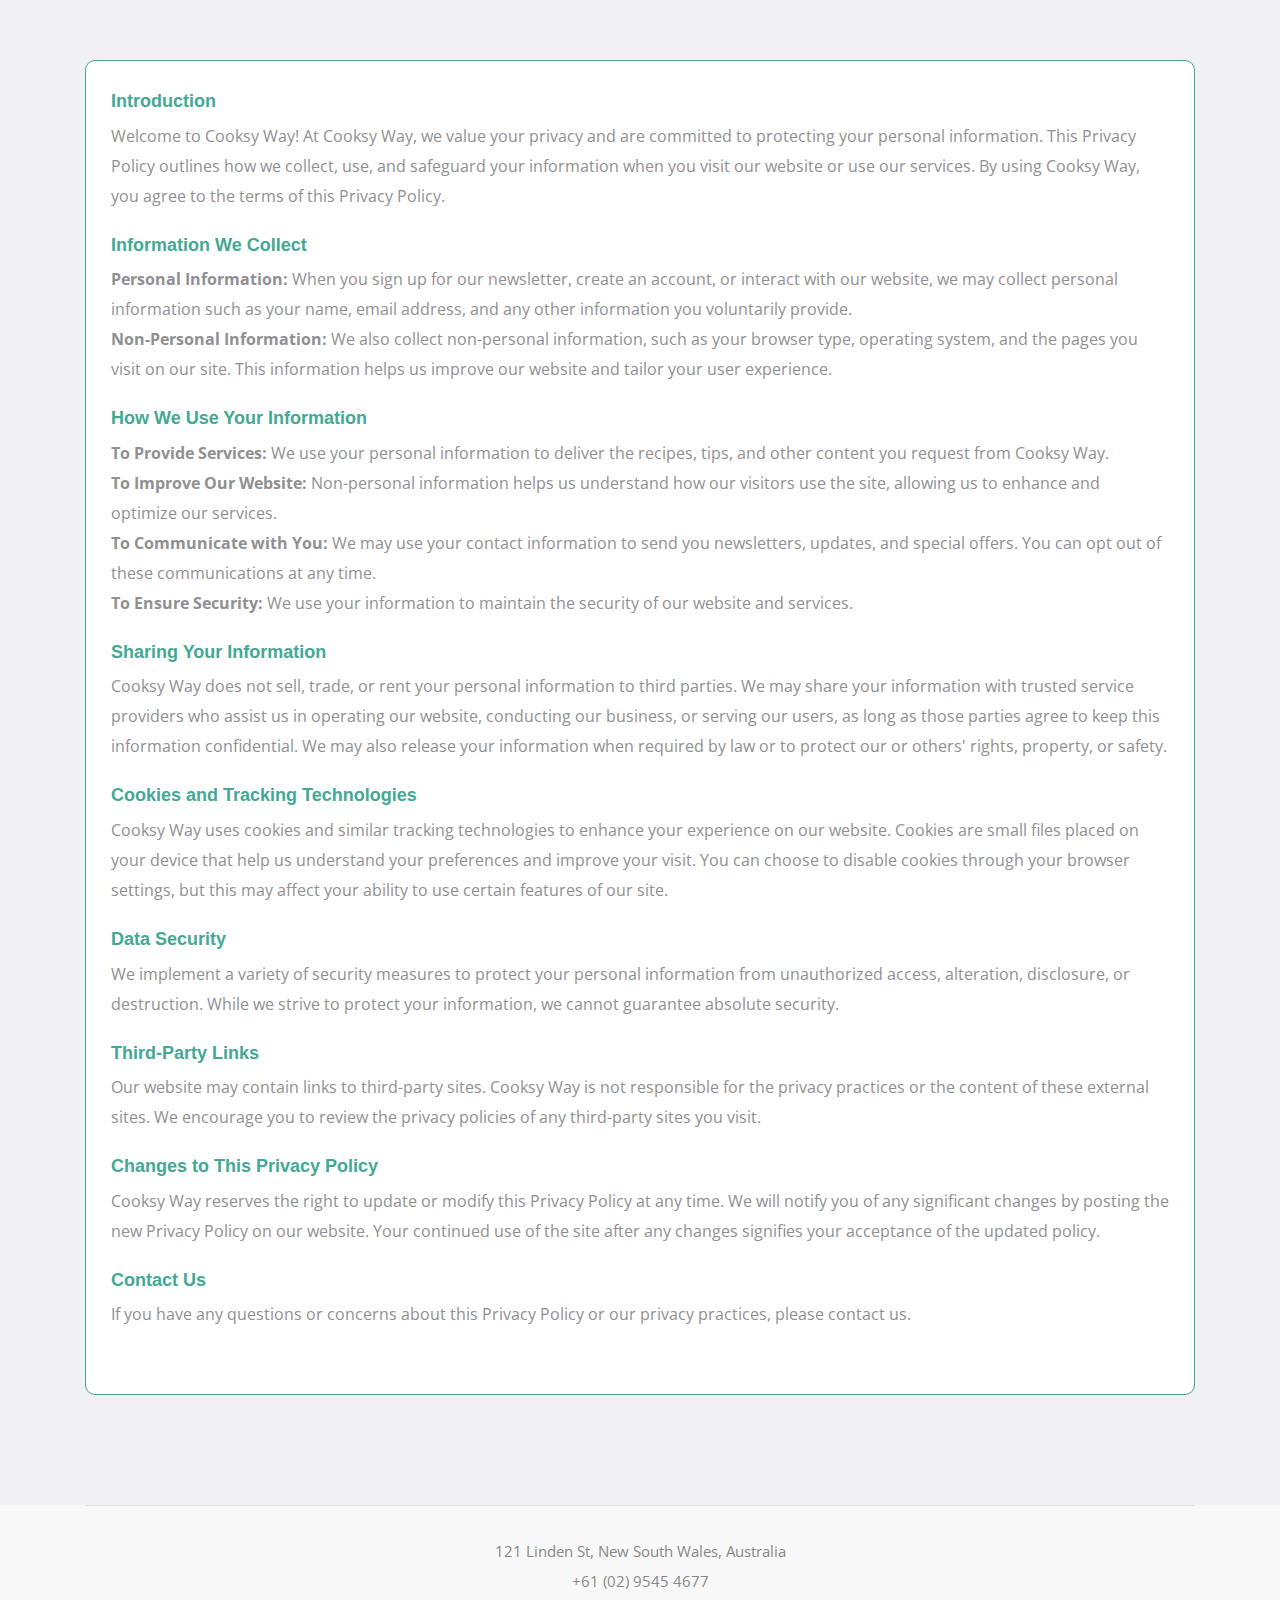
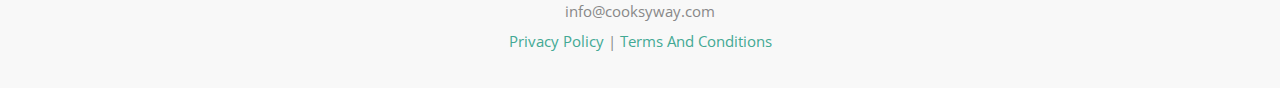
==== privacy-policy.html @ f3616802 "files added" ====
<!doctype html>
<html class="no-js" lang="zxx">

<head>
    <meta charset="utf-8">
    <meta http-equiv="x-ua-compatible" content="ie=edge">
    <title>Privacy Policy - Cooksy Way</title>
    <meta name="description" content="">
    <meta name="viewport" content="width=device-width, initial-scale=1">

    
    <link rel="shortcut icon" type="image/x-icon" href="img/favi.png">
    <!-- Place favicon.ico in the root directory -->

    <!-- CSS here -->
    <link rel="stylesheet" href="css/bootstrap.min.css">
    <link rel="stylesheet" href="css/owl.carousel.min.css">
    <link rel="stylesheet" href="css/magnific-popup.css">
    <link rel="stylesheet" href="css/font-awesome.min.css">
    <link rel="stylesheet" href="css/themify-icons.css">
    <link rel="stylesheet" href="css/nice-select.css">
    <link rel="stylesheet" href="css/flaticon.css">
    <link rel="stylesheet" href="css/gijgo.css">
    <link rel="stylesheet" href="css/animate.css">
    <link rel="stylesheet" href="css/slicknav.css">
    <link rel="stylesheet" href="css/style.css">
    <!-- <link rel="stylesheet" href="css/responsive.css"> -->

    <style type="text/css">
        body{
            background: #f1f1f4;
        }
        .info_area .single_info{
            background: #fff;
        }
    </style>

</head>

<body>
    <!-- info_area_start  -->
    <div class="info_area">
        <div class="container">

            <div class="row justify-content-center">

                <div class="col-lg-12 col-md-6">
                    <div class="single_info ">
                       <div class="service_content text-left">

                        <h4>Introduction</h4><p>Welcome to Cooksy Way! At Cooksy Way, we value your privacy and are committed to protecting your personal information. This Privacy Policy outlines how we collect, use, and safeguard your information when you visit our website or use our services. By using Cooksy Way, you agree to the terms of this Privacy Policy.</p><br><h4>Information We Collect</h4><p><strong>Personal Information:</strong> When you sign up for our newsletter, create an account, or interact with our website, we may collect personal information such as your name, email address, and any other information you voluntarily provide.</p><p><strong>Non-Personal Information:</strong> We also collect non-personal information, such as your browser type, operating system, and the pages you visit on our site. This information helps us improve our website and tailor your user experience.</p><br><h4>How We Use Your Information</h4><ul><li><p><strong>To Provide Services:</strong> We use your personal information to deliver the recipes, tips, and other content you request from Cooksy Way.</p></li><li><p><strong>To Improve Our Website:</strong> Non-personal information helps us understand how our visitors use the site, allowing us to enhance and optimize our services.</p></li><li><p><strong>To Communicate with You:</strong> We may use your contact information to send you newsletters, updates, and special offers. You can opt out of these communications at any time.</p></li><li><p><strong>To Ensure Security:</strong> We use your information to maintain the security of our website and services.</p></li></ul><br><h4>Sharing Your Information</h4><p>Cooksy Way does not sell, trade, or rent your personal information to third parties. We may share your information with trusted service providers who assist us in operating our website, conducting our business, or serving our users, as long as those parties agree to keep this information confidential. We may also release your information when required by law or to protect our or others' rights, property, or safety.</p><br><h4>Cookies and Tracking Technologies</h4><p>Cooksy Way uses cookies and similar tracking technologies to enhance your experience on our website. Cookies are small files placed on your device that help us understand your preferences and improve your visit. You can choose to disable cookies through your browser settings, but this may affect your ability to use certain features of our site.</p><br><h4>Data Security</h4><p>We implement a variety of security measures to protect your personal information from unauthorized access, alteration, disclosure, or destruction. While we strive to protect your information, we cannot guarantee absolute security.</p><br><h4>Third-Party Links</h4><p>Our website may contain links to third-party sites. Cooksy Way is not responsible for the privacy practices or the content of these external sites. We encourage you to review the privacy policies of any third-party sites you visit.</p><br><h4>Changes to This Privacy Policy</h4><p>Cooksy Way reserves the right to update or modify this Privacy Policy at any time. We will notify you of any significant changes by posting the new Privacy Policy on our website. Your continued use of the site after any changes signifies your acceptance of the updated policy.</p><br><h4>Contact Us</h4><p>If you have any questions or concerns about this Privacy Policy or our privacy practices, please contact us.</p>


                    </div>
                </div>
            </div>
        </div>
    </div>
</div>
<!-- info_area_end -->



<footer class="footer">
    <div class="copy-right_text">
        <div class="container">
            <div class="bordered_1px"></div>
            <div class="row">
                <div class="col-xl-12">
                    <p class="copy_right text-center">
                        121 Linden St, New South Wales, Australia
                        <br>+61 (02) 9545 4677
                        <br>
                        info@cooksyway.com
                        <br>
                        <a href="privacy-policy.html">Privacy Policy</a> | <a href="terms-and-conditions.html">Terms And Conditions</a>
                    </p>
                </div>
            </div>
        </div>
    </div>
</footer>
<!-- footer_end  -->


<!-- JS here -->
<script src="js/vendor/modernizr-3.5.0.min.js"></script>
<script src="js/vendor/jquery-1.12.4.min.js"></script>
<script src="js/popper.min.js"></script>
<script src="js/bootstrap.min.js"></script>
<script src="js/owl.carousel.min.js"></script>
<script src="js/isotope.pkgd.min.js"></script>
<script src="js/ajax-form.js"></script>
<script src="js/waypoints.min.js"></script>
<script src="js/jquery.counterup.min.js"></script>
<script src="js/imagesloaded.pkgd.min.js"></script>
<script src="js/scrollIt.js"></script>
<script src="js/jquery.scrollUp.min.js"></script>
<script src="js/wow.min.js"></script>
<script src="js/nice-select.min.js"></script>
<script src="js/jquery.slicknav.min.js"></script>
<script src="js/jquery.magnific-popup.min.js"></script>
<script src="js/plugins.js"></script>
<script src="js/gijgo.min.js"></script>

<!--contact js-->
<script src="js/contact.js"></script>
<script src="js/jquery.ajaxchimp.min.js"></script>
<script src="js/jquery.form.js"></script>
<script src="js/jquery.validate.min.js"></script>
<script src="js/mail-script.js"></script>

<script src="js/main.js"></script>
</body>

</html>
---- css/themify-icons.css ----
@font-face {
	font-family: 'themify';
	src:url('../fonts/themify.eot?-fvbane');
	src:url('../fonts/themify.eot?#iefix-fvbane') format('embedded-opentype'),
		url('../fonts/themify.woff?-fvbane') format('woff'),
		url('../fonts/themify.ttf?-fvbane') format('truetype'),
		url('../fonts/themify.svg?-fvbane#themify') format('svg');
	font-weight: normal;
	font-style: normal;
}

[class^="ti-"], [class*=" ti-"] {
	font-family: 'themify';
	/* speak: none; */
	font-style: normal;
	font-weight: normal;
	font-variant: normal;
	text-transform: none;
	line-height: 1;

	/* Better Font Rendering =========== */
	-webkit-font-smoothing: antialiased;
	-moz-osx-font-smoothing: grayscale;
}

.ti-wand:before {
	content: "\e600";
}
.ti-volume:before {
	content: "\e601";
}
.ti-user:before {
	content: "\e602";
}
.ti-unlock:before {
	content: "\e603";
}
.ti-unlink:before {
	content: "\e604";
}
.ti-trash:before {
	content: "\e605";
}
.ti-thought:before {
	content: "\e606";
}
.ti-target:before {
	content: "\e607";
}
.ti-tag:before {
	content: "\e608";
}
.ti-tablet:before {
	content: "\e609";
}
.ti-star:before {
	content: "\e60a";
}
.ti-spray:before {
	content: "\e60b";
}
.ti-signal:before {
	content: "\e60c";
}
.ti-shopping-cart:before {
	content: "\e60d";
}
.ti-shopping-cart-full:before {
	content: "\e60e";
}
.ti-settings:before {
	content: "\e60f";
}
.ti-search:before {
	content: "\e610";
}
.ti-zoom-in:before {
	content: "\e611";
}
.ti-zoom-out:before {
	content: "\e612";
}
.ti-cut:before {
	content: "\e613";
}
.ti-ruler:before {
	content: "\e614";
}
.ti-ruler-pencil:before {
	content: "\e615";
}
.ti-ruler-alt:before {
	content: "\e616";
}
.ti-bookmark:before {
	content: "\e617";
}
.ti-bookmark-alt:before {
	content: "\e618";
}
.ti-reload:before {
	content: "\e619";
}
.ti-plus:before {
	content: "\e61a";
}
.ti-pin:before {
	content: "\e61b";
}
.ti-pencil:before {
	content: "\e61c";
}
.ti-pencil-alt:before {
	content: "\e61d";
}
.ti-paint-roller:before {
	content: "\e61e";
}
.ti-paint-bucket:before {
	content: "\e61f";
}
.ti-na:before {
	content: "\e620";
}
.ti-mobile:before {
	content: "\e621";
}
.ti-minus:before {
	content: "\e622";
}
.ti-medall:before {
	content: "\e623";
}
.ti-medall-alt:before {
	content: "\e624";
}
.ti-marker:before {
	content: "\e625";
}
.ti-marker-alt:before {
	content: "\e626";
}
.ti-arrow-up:before {
	content: "\e627";
}
.ti-arrow-right:before {
	content: "\e628";
}
.ti-arrow-left:before {
	content: "\e629";
}
.ti-arrow-down:before {
	content: "\e62a";
}
.ti-lock:before {
	content: "\e62b";
}
.ti-location-arrow:before {
	content: "\e62c";
}
.ti-link:before {
	content: "\e62d";
}
.ti-layout:before {
	content: "\e62e";
}
.ti-layers:before {
	content: "\e62f";
}
.ti-layers-alt:before {
	content: "\e630";
}
.ti-key:before {
	content: "\e631";
}
.ti-import:before {
	content: "\e632";
}
.ti-image:before {
	content: "\e633";
}
.ti-heart:before {
	content: "\e634";
}
.ti-heart-broken:before {
	content: "\e635";
}
.ti-hand-stop:before {
	content: "\e636";
}
.ti-hand-open:before {
	content: "\e637";
}
.ti-hand-drag:before {
	content: "\e638";
}
.ti-folder:before {
	content: "\e639";
}
.ti-flag:before {
	content: "\e63a";
}
.ti-flag-alt:before {
	content: "\e63b";
}
.ti-flag-alt-2:before {
	content: "\e63c";
}
.ti-eye:before {
	content: "\e63d";
}
.ti-export:before {
	content: "\e63e";
}
.ti-exchange-vertical:before {
	content: "\e63f";
}
.ti-desktop:before {
	content: "\e640";
}
.ti-cup:before {
	content: "\e641";
}
.ti-crown:before {
	content: "\e642";
}
.ti-comments:before {
	content: "\e643";
}
.ti-comment:before {
	content: "\e644";
}
.ti-comment-alt:before {
	content: "\e645";
}
.ti-close:before {
	content: "\e646";
}
.ti-clip:before {
	content: "\e647";
}
.ti-angle-up:before {
	content: "\e648";
}
.ti-angle-right:before {
	content: "\e649";
}
.ti-angle-left:before {
	content: "\e64a";
}
.ti-angle-down:before {
	content: "\e64b";
}
.ti-check:before {
	content: "\e64c";
}
.ti-check-box:before {
	content: "\e64d";
}
.ti-camera:before {
	content: "\e64e";
}
.ti-announcement:before {
	content: "\e64f";
}
.ti-brush:before {
	content: "\e650";
}
.ti-briefcase:before {
	content: "\e651";
}
.ti-bolt:before {
	content: "\e652";
}
.ti-bolt-alt:before {
	content: "\e653";
}
.ti-blackboard:before {
	content: "\e654";
}
.ti-bag:before {
	content: "\e655";
}
.ti-move:before {
	content: "\e656";
}
.ti-arrows-vertical:before {
	content: "\e657";
}
.ti-arrows-horizontal:before {
	content: "\e658";
}
.ti-fullscreen:before {
	content: "\e659";
}
.ti-arrow-top-right:before {
	content: "\e65a";
}
.ti-arrow-top-left:before {
	content: "\e65b";
}
.ti-arrow-circle-up:before {
	content: "\e65c";
}
.ti-arrow-circle-right:before {
	content: "\e65d";
}
.ti-arrow-circle-left:before {
	content: "\e65e";
}
.ti-arrow-circle-down:before {
	content: "\e65f";
}
.ti-angle-double-up:before {
	content: "\e660";
}
.ti-angle-double-right:before {
	content: "\e661";
}
.ti-angle-double-left:before {
	content: "\e662";
}
.ti-angle-double-down:before {
	content: "\e663";
}
.ti-zip:before {
	content: "\e664";
}
.ti-world:before {
	content: "\e665";
}
.ti-wheelchair:before {
	content: "\e666";
}
.ti-view-list:before {
	content: "\e667";
}
.ti-view-list-alt:before {
	content: "\e668";
}
.ti-view-grid:before {
	content: "\e669";
}
.ti-uppercase:before {
	content: "\e66a";
}
.ti-upload:before {
	content: "\e66b";
}
.ti-underline:before {
	content: "\e66c";
}
.ti-truck:before {
	content: "\e66d";
}
.ti-timer:before {
	content: "\e66e";
}
.ti-ticket:before {
	content: "\e66f";
}
.ti-thumb-up:before {
	content: "\e670";
}
.ti-thumb-down:before {
	content: "\e671";
}
.ti-text:before {
	content: "\e672";
}
.ti-stats-up:before {
	content: "\e673";
}
.ti-stats-down:before {
	content: "\e674";
}
.ti-split-v:before {
	content: "\e675";
}
.ti-split-h:before {
	content: "\e676";
}
.ti-smallcap:before {
	content: "\e677";
}
.ti-shine:before {
	content: "\e678";
}
.ti-shift-right:before {
	content: "\e679";
}
.ti-shift-left:before {
	content: "\e67a";
}
.ti-shield:before {
	content: "\e67b";
}
.ti-notepad:before {
	content: "\e67c";
}
.ti-server:before {
	content: "\e67d";
}
.ti-quote-right:before {
	content: "\e67e";
}
.ti-quote-left:before {
	content: "\e67f";
}
.ti-pulse:before {
	content: "\e680";
}
.ti-printer:before {
	content: "\e681";
}
.ti-power-off:before {
	content: "\e682";
}
.ti-plug:before {
	content: "\e683";
}
.ti-pie-chart:before {
	content: "\e684";
}
.ti-paragraph:before {
	content: "\e685";
}
.ti-panel:before {
	content: "\e686";
}
.ti-package:before {
	content: "\e687";
}
.ti-music:before {
	content: "\e688";
}
.ti-music-alt:before {
	content: "\e689";
}
.ti-mouse:before {
	content: "\e68a";
}
.ti-mouse-alt:before {
	content: "\e68b";
}
.ti-money:before {
	content: "\e68c";
}
.ti-microphone:before {
	content: "\e68d";
}
.ti-menu:before {
	content: "\e68e";
}
.ti-menu-alt:before {
	content: "\e68f";
}
.ti-map:before {
	content: "\e690";
}
.ti-map-alt:before {
	content: "\e691";
}
.ti-loop:before {
	content: "\e692";
}
.ti-location-pin:before {
	content: "\e693";
}
.ti-list:before {
	content: "\e694";
}
.ti-light-bulb:before {
	content: "\e695";
}
.ti-Italic:before {
	content: "\e696";
}
.ti-info:before {
	content: "\e697";
}
.ti-infinite:before {
	content: "\e698";
}
.ti-id-badge:before {
	content: "\e699";
}
.ti-hummer:before {
	content: "\e69a";
}
.ti-home:before {
	content: "\e69b";
}
.ti-help:before {
	content: "\e69c";
}
.ti-headphone:before {
	content: "\e69d";
}
.ti-harddrives:before {
	content: "\e69e";
}
.ti-harddrive:before {
	content: "\e69f";
}
.ti-gift:before {
	content: "\e6a0";
}
.ti-game:before {
	content: "\e6a1";
}
.ti-filter:before {
	content: "\e6a2";
}
.ti-files:before {
	content: "\e6a3";
}
.ti-file:before {
	content: "\e6a4";
}
.ti-eraser:before {
	content: "\e6a5";
}
.ti-envelope:before {
	content: "\e6a6";
}
.ti-download:before {
	content: "\e6a7";
}
.ti-direction:before {
	content: "\e6a8";
}
.ti-direction-alt:before {
	content: "\e6a9";
}
.ti-dashboard:before {
	content: "\e6aa";
}
.ti-control-stop:before {
	content: "\e6ab";
}
.ti-control-shuffle:before {
	content: "\e6ac";
}
.ti-control-play:before {
	content: "\e6ad";
}
.ti-control-pause:before {
	content: "\e6ae";
}
.ti-control-forward:before {
	content: "\e6af";
}
.ti-control-backward:before {
	content: "\e6b0";
}
.ti-cloud:before {
	content: "\e6b1";
}
.ti-cloud-up:before {
	content: "\e6b2";
}
.ti-cloud-down:before {
	content: "\e6b3";
}
.ti-clipboard:before {
	content: "\e6b4";
}
.ti-car:before {
	content: "\e6b5";
}
.ti-calendar:before {
	content: "\e6b6";
}
.ti-book:before {
	content: "\e6b7";
}
.ti-bell:before {
	content: "\e6b8";
}
.ti-basketball:before {
	content: "\e6b9";
}
.ti-bar-chart:before {
	content: "\e6ba";
}
.ti-bar-chart-alt:before {
	content: "\e6bb";
}
.ti-back-right:before {
	content: "\e6bc";
}
.ti-back-left:before {
	content: "\e6bd";
}
.ti-arrows-corner:before {
	content: "\e6be";
}
.ti-archive:before {
	content: "\e6bf";
}
.ti-anchor:before {
	content: "\e6c0";
}
.ti-align-right:before {
	content: "\e6c1";
}
.ti-align-left:before {
	content: "\e6c2";
}
.ti-align-justify:before {
	content: "\e6c3";
}
.ti-align-center:before {
	content: "\e6c4";
}
.ti-alert:before {
	content: "\e6c5";
}
.ti-alarm-clock:before {
	content: "\e6c6";
}
.ti-agenda:before {
	content: "\e6c7";
}
.ti-write:before {
	content: "\e6c8";
}
.ti-window:before {
	content: "\e6c9";
}
.ti-widgetized:before {
	content: "\e6ca";
}
.ti-widget:before {
	content: "\e6cb";
}
.ti-widget-alt:before {
	content: "\e6cc";
}
.ti-wallet:before {
	content: "\e6cd";
}
.ti-video-clapper:before {
	content: "\e6ce";
}
.ti-video-camera:before {
	content: "\e6cf";
}
.ti-vector:before {
	content: "\e6d0";
}
.ti-themify-logo:before {
	content: "\e6d1";
}
.ti-themify-favicon:before {
	content: "\e6d2";
}
.ti-themify-favicon-alt:before {
	content: "\e6d3";
}
.ti-support:before {
	content: "\e6d4";
}
.ti-stamp:before {
	content: "\e6d5";
}
.ti-split-v-alt:before {
	content: "\e6d6";
}
.ti-slice:before {
	content: "\e6d7";
}
.ti-shortcode:before {
	content: "\e6d8";
}
.ti-shift-right-alt:before {
	content: "\e6d9";
}
.ti-shift-left-alt:before {
	content: "\e6da";
}
.ti-ruler-alt-2:before {
	content: "\e6db";
}
.ti-receipt:before {
	content: "\e6dc";
}
.ti-pin2:before {
	content: "\e6dd";
}
.ti-pin-alt:before {
	content: "\e6de";
}
.ti-pencil-alt2:before {
	content: "\e6df";
}
.ti-palette:before {
	content: "\e6e0";
}
.ti-more:before {
	content: "\e6e1";
}
.ti-more-alt:before {
	content: "\e6e2";
}
.ti-microphone-alt:before {
	content: "\e6e3";
}
.ti-magnet:before {
	content: "\e6e4";
}
.ti-line-double:before {
	content: "\e6e5";
}
.ti-line-dotted:before {
	content: "\e6e6";
}
.ti-line-dashed:before {
	content: "\e6e7";
}
.ti-layout-width-full:before {
	content: "\e6e8";
}
.ti-layout-width-default:before {
	content: "\e6e9";
}
.ti-layout-width-default-alt:before {
	content: "\e6ea";
}
.ti-layout-tab:before {
	content: "\e6eb";
}
.ti-layout-tab-window:before {
	content: "\e6ec";
}
.ti-layout-tab-v:before {
	content: "\e6ed";
}
.ti-layout-tab-min:before {
	content: "\e6ee";
}
.ti-layout-slider:before {
	content: "\e6ef";
}
.ti-layout-slider-alt:before {
	content: "\e6f0";
}
.ti-layout-sidebar-right:before {
	content: "\e6f1";
}
.ti-layout-sidebar-none:before {
	content: "\e6f2";
}
.ti-layout-sidebar-left:before {
	content: "\e6f3";
}
.ti-layout-placeholder:before {
	content: "\e6f4";
}
.ti-layout-menu:before {
	content: "\e6f5";
}
.ti-layout-menu-v:before {
	content: "\e6f6";
}
.ti-layout-menu-separated:before {
	content: "\e6f7";
}
.ti-layout-menu-full:before {
	content: "\e6f8";
}
.ti-layout-media-right-alt:before {
	content: "\e6f9";
}
.ti-layout-media-right:before {
	content: "\e6fa";
}
.ti-layout-media-overlay:before {
	content: "\e6fb";
}
.ti-layout-media-overlay-alt:before {
	content: "\e6fc";
}
.ti-layout-media-overlay-alt-2:before {
	content: "\e6fd";
}
.ti-layout-media-left-alt:before {
	content: "\e6fe";
}
.ti-layout-media-left:before {
	content: "\e6ff";
}
.ti-layout-media-center-alt:before {
	content: "\e700";
}
.ti-layout-media-center:before {
	content: "\e701";
}
.ti-layout-list-thumb:before {
	content: "\e702";
}
.ti-layout-list-thumb-alt:before {
	content: "\e703";
}
.ti-layout-list-post:before {
	content: "\e704";
}
.ti-layout-list-large-image:before {
	content: "\e705";
}
.ti-layout-line-solid:before {
	content: "\e706";
}
.ti-layout-grid4:before {
	content: "\e707";
}
.ti-layout-grid3:before {
	content: "\e708";
}
.ti-layout-grid2:before {
	content: "\e709";
}
.ti-layout-grid2-thumb:before {
	content: "\e70a";
}
.ti-layout-cta-right:before {
	content: "\e70b";
}
.ti-layout-cta-left:before {
	content: "\e70c";
}
.ti-layout-cta-center:before {
	content: "\e70d";
}
.ti-layout-cta-btn-right:before {
	content: "\e70e";
}
.ti-layout-cta-btn-left:before {
	content: "\e70f";
}
.ti-layout-column4:before {
	content: "\e710";
}
.ti-layout-column3:before {
	content: "\e711";
}
.ti-layout-column2:before {
	content: "\e712";
}
.ti-layout-accordion-separated:before {
	content: "\e713";
}
.ti-layout-accordion-merged:before {
	content: "\e714";
}
.ti-layout-accordion-list:before {
	content: "\e715";
}
.ti-ink-pen:before {
	content: "\e716";
}
.ti-info-alt:before {
	content: "\e717";
}
.ti-help-alt:before {
	content: "\e718";
}
.ti-headphone-alt:before {
	content: "\e719";
}
.ti-hand-point-up:before {
	content: "\e71a";
}
.ti-hand-point-right:before {
	content: "\e71b";
}
.ti-hand-point-left:before {
	content: "\e71c";
}
.ti-hand-point-down:before {
	content: "\e71d";
}
.ti-gallery:before {
	content: "\e71e";
}
.ti-face-smile:before {
	content: "\e71f";
}
.ti-face-sad:before {
	content: "\e720";
}
.ti-credit-card:before {
	content: "\e721";
}
.ti-control-skip-forward:before {
	content: "\e722";
}
.ti-control-skip-backward:before {
	content: "\e723";
}
.ti-control-record:before {
	content: "\e724";
}
.ti-control-eject:before {
	content: "\e725";
}
.ti-comments-smiley:before {
	content: "\e726";
}
.ti-brush-alt:before {
	content: "\e727";
}
.ti-youtube:before {
	content: "\e728";
}
.ti-vimeo:before {
	content: "\e729";
}
.ti-twitter:before {
	content: "\e72a";
}
.ti-time:before {
	content: "\e72b";
}
.ti-tumblr:before {
	content: "\e72c";
}
.ti-skype:before {
	content: "\e72d";
}
.ti-share:before {
	content: "\e72e";
}
.ti-share-alt:before {
	content: "\e72f";
}
.ti-rocket:before {
	content: "\e730";
}
.ti-pinterest:before {
	content: "\e731";
}
.ti-new-window:before {
	content: "\e732";
}
.ti-microsoft:before {
	content: "\e733";
}
.ti-list-ol:before {
	content: "\e734";
}
.ti-linkedin:before {
	content: "\e735";
}
.ti-layout-sidebar-2:before {
	content: "\e736";
}
.ti-layout-grid4-alt:before {
	content: "\e737";
}
.ti-layout-grid3-alt:before {
	content: "\e738";
}
.ti-layout-grid2-alt:before {
	content: "\e739";
}
.ti-layout-column4-alt:before {
	content: "\e73a";
}
.ti-layout-column3-alt:before {
	content: "\e73b";
}
.ti-layout-column2-alt:before {
	content: "\e73c";
}
.ti-instagram:before {
	content: "\e73d";
}
.ti-google:before {
	content: "\e73e";
}
.ti-github:before {
	content: "\e73f";
}
.ti-flickr:before {
	content: "\e740";
}
.ti-facebook:before {
	content: "\e741";
}
.ti-dropbox:before {
	content: "\e742";
}
.ti-dribbble:before {
	content: "\e743";
}
.ti-apple:before {
	content: "\e744";
}
.ti-android:before {
	content: "\e745";
}
.ti-save:before {
	content: "\e746";
}
.ti-save-alt:before {
	content: "\e747";
}
.ti-yahoo:before {
	content: "\e748";
}
.ti-wordpress:before {
	content: "\e749";
}
.ti-vimeo-alt:before {
	content: "\e74a";
}
.ti-twitter-alt:before {
	content: "\e74b";
}
.ti-tumblr-alt:before {
	content: "\e74c";
}
.ti-trello:before {
	content: "\e74d";
}
.ti-stack-overflow:before {
	content: "\e74e";
}
.ti-soundcloud:before {
	content: "\e74f";
}
.ti-sharethis:before {
	content: "\e750";
}
.ti-sharethis-alt:before {
	content: "\e751";
}
.ti-reddit:before {
	content: "\e752";
}
.ti-pinterest-alt:before {
	content: "\e753";
}
.ti-microsoft-alt:before {
	content: "\e754";
}
.ti-linux:before {
	content: "\e755";
}
.ti-jsfiddle:before {
	content: "\e756";
}
.ti-joomla:before {
	content: "\e757";
}
.ti-html5:before {
	content: "\e758";
}
.ti-flickr-alt:before {
	content: "\e759";
}
.ti-email:before {
	content: "\e75a";
}
.ti-drupal:before {
	content: "\e75b";
}
.ti-dropbox-alt:before {
	content: "\e75c";
}
.ti-css3:before {
	content: "\e75d";
}
.ti-rss:before {
	content: "\e75e";
}
.ti-rss-alt:before {
	content: "\e75f";
}
---- css/nice-select.css ----
.nice-select {
  -webkit-tap-highlight-color: transparent;
  background-color: #fff;
  border-radius: 5px;
  border: solid 1px #e8e8e8;
  box-sizing: border-box;
  clear: both;
  cursor: pointer;
  display: block;
  float: left;
  font-family: inherit;
  font-size: 14px;
  font-weight: normal;
  height: 42px;
  line-height: 40px;
  outline: none;
  padding-left: 18px;
  padding-right: 30px;
  position: relative;
  text-align: left !important;
  -webkit-transition: all 0.2s ease-in-out;
  transition: all 0.2s ease-in-out;
  -webkit-user-select: none;
     -moz-user-select: none;
      -ms-user-select: none;
          user-select: none;
  white-space: nowrap;
  width: auto; }
  .nice-select:hover {
    border-color: #dbdbdb; }
  .nice-select:active, .nice-select.open, .nice-select:focus {
    border-color: #999; }


  .nice-select.disabled {
    border-color: #ededed;
    color: #999;
    pointer-events: none; }
    .nice-select.disabled:after {
      border-color: #cccccc; }
  .nice-select.wide {
    width: 100%; }
    .nice-select.wide .list {
      left: 0 !important;
      right: 0 !important; }
  .nice-select.right {
    float: right; }
    .nice-select.right .list {
      left: auto;
      right: 0; }
  .nice-select.small {
    font-size: 12px;
    height: 36px;
    line-height: 34px; }
    .nice-select.small:after {
      height: 4px;
      width: 4px; }
    .nice-select.small .option {
      line-height: 34px;
      min-height: 34px; }
  .nice-select .list {
    background-color: #fff;
    border-radius: 5px;
    box-shadow: 0 0 0 1px rgba(68, 68, 68, 0.11);
    box-sizing: border-box;
    margin-top: 4px;
    opacity: 0;
    overflow: hidden;
    padding: 0;
    pointer-events: none;
    position: absolute;
    top: 100%;
    left: 0;
    -webkit-transform-origin: 50% 0;
        -ms-transform-origin: 50% 0;
            transform-origin: 50% 0;
    -webkit-transform: scale(0.75) translateY(-21px);
        -ms-transform: scale(0.75) translateY(-21px);
            transform: scale(0.75) translateY(-21px);
    -webkit-transition: all 0.2s cubic-bezier(0.5, 0, 0, 1.25), opacity 0.15s ease-out;
    transition: all 0.2s cubic-bezier(0.5, 0, 0, 1.25), opacity 0.15s ease-out;
    z-index: 9; }
    .nice-select .list:hover .option:not(:hover) {
      background-color: transparent !important; }
  .nice-select .option {
    cursor: pointer;
    font-weight: 400;
    line-height: 40px;
    list-style: none;
    min-height: 40px;
    outline: none;
    padding-left: 18px;
    padding-right: 29px;
    text-align: left;
    -webkit-transition: all 0.2s;
    transition: all 0.2s; }
    .nice-select .option:hover, .nice-select .option.focus, .nice-select .option.selected.focus {
      background-color: #f6f6f6; }
    .nice-select .option.selected {
      font-weight: bold; }
    .nice-select .option.disabled {
      background-color: transparent;
      color: #999;
      cursor: default; }

.no-csspointerevents .nice-select .list {
  display: none; }

.no-csspointerevents .nice-select.open .list {
  display: block; }





  /* ,,,,,,,,,,,,,,,, */


  .nice-select:after {
    content: "\e64b";
    display: block;
    height: 5px;
    margin-top: -5px;
    pointer-events: none;
    position: absolute;
    right: 30px;
    top: 8px;
    transition: all 0.15s ease-in-out;
    width: 5px;
    font-family: 'themify';
    color: #ddd; }

    .nice-select.open:after {
 }
    .nice-select.open .list {
      opacity: 1;
      pointer-events: auto;
      -webkit-transform: scale(1) translateY(0);
          -ms-transform: scale(1) translateY(0);
              transform: scale(1) translateY(0); }
---- css/flaticon.css ----
/*
  	Flaticon icon font: Flaticon
  	Creation date: 13/01/2020 05:31
  	*/

@font-face {
  font-family: "Flaticon";
  src: url("../fonts/Flaticon.eot");
  src: url("../fonts/Flaticon.eot?#iefix") format("embedded-opentype"),
       url("../fonts/Flaticon.woff2") format("woff2"),
       url("../fonts/Flaticon.woff") format("woff"),
       url("../fonts/Flaticon.ttf") format("truetype"),
       url("../fonts/Flaticon.svg#Flaticon") format("svg");
  font-weight: normal;
  font-style: normal;
}

@media screen and (-webkit-min-device-pixel-ratio:0) {
  @font-face {
    font-family: "Flaticon";
    src: url("../fonts/Flaticon.svg#Flaticon") format("svg");
  }
}

[class^="flaticon-"]:before, [class*=" flaticon-"]:before,
[class^="flaticon-"]:after, [class*=" flaticon-"]:after {   
  font-family: Flaticon;
font-style: normal;
}

.flaticon-right:before { content: "\f100"; }
.flaticon-left:before { content: "\f101"; }
---- css/gijgo.css ----
.gj-button {
    background-color: #f5f5f5;
    border: 1px solid #ddd;
    color: #000;
    border-radius: 3px;
    padding: 6px 10px;
    cursor: pointer;
}

.gj-unselectable {
    -webkit-touch-callout: none;
    -webkit-user-select: none;
    -khtml-user-select: none;
    -moz-user-select: none;
    -ms-user-select: none;
    user-select: none;
}

.gj-row {
    display: -webkit-box;
    display: -ms-flexbox;
    display: flex;
    -ms-flex-wrap: wrap;
    flex-wrap: wrap;
}

.gj-margin-left-5 {
    margin-left: 5px;
}

.gj-margin-left-10 {
    margin-left: 10px;
}

.gj-width-full {
    width: 100%;
}

.gj-cursor-pointer {
    cursor: pointer;
}

.gj-text-align-center {
    text-align: center;
}

.gj-font-size-16 {
    font-size: 16px;
}

.gj-hidden {
    display: none;
}

/** Material Design */
.gj-button-md {
    background: 0 0;
    border: none;
    border-radius: 2px;
    color: rgba(0, 0, 0, 0.87);
    position: relative;
    height: 36px;
    margin: 0;
    min-width: 64px;
    padding: 0 16px;
    display: inline-block;
    font-family: "Roboto","Helvetica","Arial",sans-serif;
    font-size: 1rem;
    font-weight: 500;
    text-transform: uppercase;
    letter-spacing: 0;
    overflow: hidden;
    will-change: box-shadow;
    transition: box-shadow .2s cubic-bezier(.4,0,1,1),background-color .2s cubic-bezier(.4,0,.2,1),color .2s cubic-bezier(.4,0,.2,1);
    outline: none;
    cursor: pointer;
    text-decoration: none;
    text-align: center;
    line-height: 36px;
    vertical-align: middle;
    overflow: hidden;
    -webkit-user-select: none;
    -moz-user-select: none;
    -ms-user-select: none;
    user-select: none;
}

.gj-button-md:hover {
    background-color: rgba(158,158,158,.2);
}

.gj-button-md:disabled {
    color: rgba(0,0,0,.26);
    background: 0 0;
}

.gj-button-md .material-icons,
.gj-button-md .gj-icon {
    vertical-align: middle;
    /*font-size: 1.3rem;
    margin-right: 4px;*/
}

.gj-button-md.gj-button-md-icon {
    width: 24px;
    height: 31px;
    min-width: 24px;
    padding: 0px;
    display: table;
}

.gj-button-md.gj-button-md-icon .material-icons,
.gj-button-md.gj-button-md-icon .gj-icon {
    display: table-cell;
    margin-right: 0px;
    width: 24px;
    height: 24px;
}

.gj-button-md.active {
    background-color: rgba(158,158,158,.4);
}

.gj-button-md-group {
    position: relative;
    display: inline-block;
    vertical-align: middle;
}

.gj-textbox-md {
    border: none;
    border-bottom: 1px solid rgba(0,0,0,.42);
    display: block;
    font-family: "Helvetica","Arial",sans-serif;
    font-size: 16px;
    line-height: 16px;
    padding: 4px 0px;
    margin: 0;
    width: 100%;
    background: 0 0;
    text-align: left;
    color: rgba(0,0,0,.87);
}

.gj-textbox-md:focus,
.gj-textbox-md:active {
    border-bottom: 2px solid rgba(0,0,0,.42);
    outline: none;
}

.gj-textbox-md::placeholder {
    color: #8e8e8e;
}

.gj-textbox-md:-ms-input-placeholder {
    color: #8e8e8e;
}

.gj-textbox-md::-ms-input-placeholder {
    color: #8e8e8e;
}

.gj-md-spacer-24 {
    min-width: 24px;
    width: 24px;
    display: inline-block;
}

.gj-md-spacer-32 {
    min-width: 32px;
    width: 32px;
    display: inline-block;
}

.gj-modal {
    position: fixed;
    top: 0;
    right: 0;
    bottom: 0;
    left: 0;
    z-index: 1203;
    display: none;
    overflow: hidden;
    -webkit-overflow-scrolling: touch;
    outline: 0;
    background-color: rgba(0, 0, 0, 0.54118);
    transition: 200ms ease opacity;
    will-change: opacity;
}

/* List */
ul.gj-list li [data-role="wrapper"] {
    display: table;
    width: 100%;
}

ul.gj-list li [data-role="checkbox"] {
    display: table-cell;
    vertical-align:middle;
    text-align:center;
}

ul.gj-list li [data-role="image"] {
    display: table-cell;
    vertical-align:middle;
    text-align:center;
}

ul.gj-list li [data-role="display"] {
    display: table-cell;
    vertical-align:middle;
    cursor: pointer;
}

ul.gj-list li [data-role="display"]:empty:before {
  content: "\200b"; /* unicode zero width space character */
}

/* List - Bootstrap */
ul.gj-list-bootstrap {
    padding-left: 0px;
    margin-bottom: 0px;
}

ul.gj-list-bootstrap li {
    padding: 0px;
}

ul.gj-list-bootstrap li [data-role="wrapper"] {
    padding: 0px 10px;
}

ul.gj-list-bootstrap li [data-role="checkbox"] {
    width: 24px;
    padding: 3px;
}

ul.gj-list-bootstrap li [data-role="image"] {
    width: 24px;
    height: 24px;
}

ul.gj-list-bootstrap li [data-role="display"] {
    padding: 8px 0px 8px 4px;
}

.list-group-item.active ul li, .list-group-item.active:focus ul li, .list-group-item.active:hover ul li {
    text-shadow: none;
    color:initial;
}

/* List - Material Design */
ul.gj-list-md {
    padding: 0px;
    list-style: none;
    list-style-type: none;
    line-height: 24px;
    letter-spacing: 0;
    color: #616161; /* Gray 700 */
}

ul.gj-list-md li {
    display: list-item;
    list-style-type: none;
    padding: 0px;
    min-height: unset;
    box-sizing: border-box;
    align-items: center;
    cursor: default;
    overflow: hidden;

    font-family: "Roboto","Helvetica","Arial",sans-serif;
    font-size: 16px;
    font-weight: 400;
    letter-spacing: .04em;
    line-height: 1;
    
    -webkit-flex-direction: row;
    -ms-flex-direction: row;
    flex-direction: row;
    -webkit-flex-wrap: nowrap;
    -ms-flex-wrap: nowrap;
    flex-wrap: nowrap;
}

ul.gj-list-md li [data-role="checkbox"] {
    height: 24px;
    width: 24px;
}

ul.gj-list-md li [data-role="image"] {
    height: 24px;
    width: 24px;
}

ul.gj-list-md li [data-role="display"] {
    padding: 8px 0px 8px 5px;
    order: 0;
    flex-grow: 2;
    text-decoration: none;
    box-sizing: border-box;
    align-items: center;
    text-align: left;
    color: rgba(0,0,0,.87);
}

ul.gj-list-md li.disabled>[data-role="wrapper"]>[data-role="display"] {
    color: #9E9E9E; /* Gray 500 */
}

.gj-list-md-active {
    background: #e0e0e0;
    color: #3f51b5;
}


/* Picker */
.gj-picker {
    position: absolute;
    z-index: 1203;
    background-color: #fff;
}

.gj-picker .selected {
    color: #fff;
}

/* Material Design */
.gj-picker-md {
    font-family: "Roboto","Helvetica","Arial",sans-serif;
    font-size: 16px;
    font-weight: 400;
    letter-spacing: .04em;
    line-height: 1;
    color: rgba(0,0,0,.87);
    border: 1px solid #E0E0E0;
}

.gj-modal .gj-picker-md {
    border: 0px;
}

.gj-picker-md [role="header"] {
    color: rgba(255, 255, 255, 0.54);
    display: flex;
    background: #4A3600;
    align-items: baseline;
    user-select: none;
    justify-content: center;
}

.gj-picker-md [role="footer"] {
    float: right;
    padding: 10px;
}

.gj-picker-md [role="footer"] button.gj-button-md {
    color: #4A3600;
    font-weight: bold;
    font-size: 13px;
}

/* Bootstrap */
.gj-picker-bootstrap {
    border-radius: 4px;
    border: 1px solid #E0E0E0;
}

.gj-picker-bootstrap .selected {
    color: #888;
}

.gj-picker-bootstrap [role="header"] {
    background: #eee;
    color: #AAA;
}
@font-face {
    font-family: 'gijgo-material';
    src: url('../fonts/gijgo-material.eot?235541');
    src: url('../fonts/gijgo-material.eot?235541#iefix') format('embedded-opentype'), url('../fonts/gijgo-material.ttf?235541') format('truetype'), url('../fonts/gijgo-material.woff?235541') format('woff'), url('../fonts/gijgo-material.svg?235541#gijgo-material') format('svg');
    font-weight: normal;
    font-style: normal;
}

.gj-icon {
    /* use !important to prevent issues with browser extensions that change fonts */
    font-family: 'gijgo-material' !important;
    font-size: 24px;
    speak: none;
    font-style: normal;
    font-weight: normal;
    font-variant: normal;
    text-transform: none;
    line-height: 1;
    /* Enable Ligatures ================ */
    letter-spacing: 0;
    -webkit-font-feature-settings: "liga";
    -moz-font-feature-settings: "liga=1";
    -moz-font-feature-settings: "liga";
    -ms-font-feature-settings: "liga" 1;
    font-feature-settings: "liga";
    -webkit-font-variant-ligatures: discretionary-ligatures;
    font-variant-ligatures: discretionary-ligatures;
    /* Better Font Rendering =========== */
    -webkit-font-smoothing: antialiased;
    -moz-osx-font-smoothing: grayscale;
}

.gj-icon.undo:before {
    content: "\e900";
}

.gj-icon.vertical-align-top:before {
    content: "\e901";
}

.gj-icon.vertical-align-center:before {
    content: "\e902";
}

.gj-icon.vertical-align-bottom:before {
    content: "\e903";
}

.gj-icon.arrow-dropup:before {
    content: "\e904";
}

.gj-icon.clock:before {
    content: "\e905";
}

.gj-icon.refresh:before {
    content: "\e906";
}

.gj-icon.last-page:before {
    content: "\e907";
}

.gj-icon.first-page:before {
    content: "\e908";
}

.gj-icon.cancel:before {
    content: "\e909";
}

.gj-icon.clear:before {
    content: "\e90a";
}

.gj-icon.check-circle:before {
    content: "\e90b";
}

.gj-icon.delete:before {
    content: "\e90c";
}

.gj-icon.arrow-upward:before {
    content: "\e90d";
}

.gj-icon.arrow-forward:before {
    content: "\e90e";
}

.gj-icon.arrow-downward:before {
    content: "\e90f";
}

.gj-icon.arrow-back:before {
    content: "\e910";
}

.gj-icon.list-numbered:before {
    content: "\e911";
}

.gj-icon.list-bulleted:before {
    content: "\e912";
}

.gj-icon.indent-increase:before {
    content: "\e913";
}

.gj-icon.indent-decrease:before {
    content: "\e914";
}

.gj-icon.redo:before {
    content: "\e915";
}

.gj-icon.align-right:before {
    content: "\e916";
}

.gj-icon.align-left:before {
    content: "\e917";
}

.gj-icon.align-justify:before {
    content: "\e918";
}

.gj-icon.align-center:before {
    content: "\e919";
}

.gj-icon.strikethrough:before {
    content: "\e91a";
}

.gj-icon.italic:before {
    content: "\e91b";
}

.gj-icon.underlined:before {
    content: "\e91c";
}

.gj-icon.bold:before {
    content: "\e91d";
}

.gj-icon.arrow-dropdown:before {
    content: "\e91e";
}

.gj-icon.done:before {
    content: "\e91f";
}

.gj-icon.pencil:before {
    content: "\e920";
}

.gj-icon.minus:before {
    content: "\e921";
}

.gj-icon.plus:before {
    content: "\e922";
}

.gj-icon.chevron-up:before {
    content: "\e923";
}

.gj-icon.chevron-right:before {
    content: "\e924";
}

.gj-icon.chevron-down:before {
    content: "\e925";
}

.gj-icon.chevron-left:before {
    content: "\e926";
}

.gj-icon.event:before {
    content: "\e927";
}
.gj-draggable {
    cursor: move;
}
.gj-resizable-handle {
    position: absolute;
    font-size: 0.1px;
    display: block;
    -ms-touch-action: none;
    touch-action: none;
    z-index: 1203;
}

.gj-resizable-n {
    cursor: n-resize;
    height: 7px;
    width: 100%;
    top: -5px;
    left: 0;
}
.gj-resizable-e {
    cursor: e-resize;
    width: 7px;
    right: -5px;
    top: 0;
    height: 100%;
}
.gj-resizable-s {
    cursor: s-resize;
    height: 7px;
    width: 100%;
    bottom: -5px;
    left: 0;
}
.gj-resizable-w {
	cursor: w-resize;
	width: 7px;
	left: -5px;
	top: 0;
	height: 100%;
}
.gj-resizable-se {
	cursor: se-resize;
	width: 12px;
	height: 12px;
	right: 1px;
	bottom: 1px;
}
.gj-resizable-sw {
	cursor: sw-resize;
	width: 9px;
	height: 9px;
	left: -5px;
	bottom: -5px;
}
.gj-resizable-nw {
	cursor: nw-resize;
	width: 9px;
	height: 9px;
	left: -5px;
	top: -5px;
}
.gj-resizable-ne {
	cursor: ne-resize;
	width: 9px;
	height: 9px;
	right: -5px;
	top: -5px;
}

.gj-dialog-footer {
    position: absolute;
    bottom: 0px;
    width: 100%;
    margin-top: 0px;
}

.gj-dialog-scrollable [data-role="body"] {
    overflow-x: hidden;
    overflow-y: scroll;
}

/** Bootstrap 3 **/
.gj-dialog-bootstrap {
    overflow: hidden;
    z-index: 1202;
}

.gj-dialog-bootstrap [data-role="title"] {
    display: inline;
}
.gj-dialog-bootstrap [data-role="close"] {
    line-height: 1.42857143;
}

/** Bootstrap 4 **/
.gj-dialog-bootstrap4 {
    overflow: hidden;
    z-index: 1202;
}

.gj-dialog-bootstrap4 [data-role="title"] {
    display: inline;
}
.gj-dialog-bootstrap4 [data-role="close"] {
    line-height: 1.5;
}

/** Material Design **/
.gj-dialog-md {
    background-color: #FFF;
    overflow: hidden;
    border: none;
    box-shadow: 0 11px 15px -7px rgba(0,0,0,.2), 0 24px 38px 3px rgba(0,0,0,.14), 0 9px 46px 8px rgba(0,0,0,.12);
    box-sizing: border-box;
    position: relative;
    display: -webkit-box;
    display: -webkit-flex;
    display: -ms-flexbox;
    display: flex;
    -webkit-box-orient: vertical;
    -webkit-box-direction: normal;
    -webkit-flex-direction: column;
    -ms-flex-direction: column;
    flex-direction: column;
    -webkit-background-clip: padding-box;
    background-clip: padding-box;
    outline: 0;
    z-index: 1202;
}

.gj-dialog-md-header {
    padding: 24px 24px 0px 24px;
    font-family: "Roboto","Helvetica","Arial",sans-serif;
}

.gj-dialog-md-title {
    margin: 0;
    font-weight: 400;
    display: inline;
    line-height: 28px;
    font-size: 20px;
}

.gj-dialog-md-close {
    -webkit-appearance: none;
    padding: 0;
    cursor: pointer;
    background: 0 0;
    border: 0;
    float: right;
    line-height: 28px;
    font-size: 28px;
}

.gj-dialog-md-body {
    padding: 20px 24px 24px 24px;
    color: rgba(0,0,0,.54);
    font-family: "Helvetica","Arial",sans-serif;
    font-size: 14px;
    font-weight: 400;
    line-height: 20px;
}

.gj-dialog-md-footer {
    padding: 8px 8px 8px 24px;
    display: -webkit-flex;
    display: -ms-flexbox;
    display: flex;
    -webkit-flex-direction: row-reverse;
    -ms-flex-direction: row-reverse;
    flex-direction: row-reverse;
    -webkit-flex-wrap: wrap;
    -ms-flex-wrap: wrap;
    flex-wrap: wrap;

    box-sizing: border-box;
}

.gj-dialog-md-footer>*:first-child {
    margin-right: 0;
}

.gj-dialog-md-footer>* {
    margin-right: 8px;
    height: 36px;
}
DIV.gj-grid-wrapper {
    margin: auto;
    position: relative;
    clear:both;
    z-index: 1;
}

TABLE.gj-grid {
    margin: auto;    
    border-collapse: collapse;
    width: 100%;
    table-layout: fixed;
}

TABLE.gj-grid THEAD TH [data-role="selectAll"] {
    margin: auto;
}

TABLE.gj-grid THEAD TH [data-role="title"] {
    display: inline-block;
}

TABLE.gj-grid THEAD TH [data-role="sorticon"] {
    display: inline-block;
}

TABLE.gj-grid THEAD TH {
    overflow: hidden;
    text-overflow: ellipsis;
}

TABLE.gj-grid.autogrow-header-row THEAD TH {
    overflow: auto;
    text-overflow: initial;
    white-space: pre-wrap;
    -ms-word-break: break-word;
    word-break: break-word;
}

TABLE.gj-grid > tbody > tr > td {
    overflow: hidden;
    position: relative;
}

table.gj-grid tbody div[data-role="display"] {
    vertical-align: middle;
    text-indent: 0;
    white-space: pre-wrap;
    -ms-word-break: break-word;
    word-break: break-word;
}

table.gj-grid.fixed-body-rows tbody div[data-role="display"] {
    overflow: hidden;
    text-overflow: ellipsis;
    white-space: nowrap;
    -ms-word-break: initial;
    word-break: initial;
}

table.gj-grid tfoot DIV[data-role="display"] {
    vertical-align: middle;
    text-indent: 0;
    display: flex;
}

TABLE.gj-grid .fa {
    padding: 2px;
}

TABLE.gj-grid > tbody > tr > td > div {
    padding: 2px;
    overflow: hidden;
}

DIV.gj-grid-wrapper DIV.gj-grid-loading-cover
{
    background: #BBBBBB;
    opacity: 0.5;
    position: absolute;
    vertical-align: middle;
}

DIV.gj-grid-wrapper DIV.gj-grid-loading-text
{
    position: absolute;
    font-weight: bold;
}

/* Bootstrap Theme */
table.gj-grid-bootstrap thead th {
    background-color: #f5f5f5;
    vertical-align:middle;
}

table.gj-grid-bootstrap thead th [data-role="sorticon"] {
    margin-left: 5px;
}

table.gj-grid-bootstrap thead th [data-role="sorticon"] i.gj-icon,
table.gj-grid-bootstrap thead th [data-role="sorticon"] i.material-icons {
    position: absolute;
    font-size: 20px;
    top: 15px;
}

table.gj-grid-bootstrap tbody tr td div[data-role="display"] {
    padding: 0px;
}

.gj-grid-bootstrap-4 .gj-checkbox-bootstrap {
    display: inline-block;
    padding-top: 2px;
}

.gj-grid-bootstrap-4 tbody tr.active {
    background-color: rgba(0,0,0,.075);
}

/* Material Design Theme */
.gj-grid-md {
    position: relative;
    border: 1px solid #e0e0e0;
    border-collapse: collapse;
    white-space: nowrap;
    font-size: 13px;
    font-family: "Roboto","Helvetica","Arial",sans-serif;
    background-color: #fff;
}

.gj-grid-md td:first-of-type, .gj-grid-md th:first-of-type {
    padding-left: 24px;
}

.gj-grid-md th {
    position: relative;
    vertical-align: bottom;
    font-weight: 700;
    line-height: 31px;
    letter-spacing: 0;
    height: 56px;
    font-size: 12px;
    color: rgba(0,0,0,.54);
    padding-bottom: 8px;
    box-sizing: border-box;
    padding: 12px 18px;
    text-align: right;
}

.gj-grid-md td {
    position: relative;
    height: 48px;
    border-top: 1px solid #e0e0e0;
    border-bottom: 1px solid #e0e0e0;
    padding: 12px 18px;
    box-sizing: border-box;
    text-align: left;
    color: rgba(0,0,0,.87);
}

.gj-grid-md tbody tr {
    position: relative;
    height: 48px;
    transition-duration: .28s;
    transition-timing-function: cubic-bezier(.4,0,.2,1);
    transition-property: background-color;
}

.gj-grid-md tbody tr:hover {
    background-color: #EEEEEE; /* Gray 200 */
}

.gj-grid-md tbody tr.gj-grid-md-select {
    background-color: #F5F5F5; /* Grey 100 */
}


table.gj-grid-md thead th [data-role="sorticon"] {
    margin-left: 5px;
}

table.gj-grid-md thead th [data-role="sorticon"] i.gj-icon,
table.gj-grid-md thead th [data-role="sorticon"] i.material-icons {
    position: absolute;
    font-size: 16px;
    top: 19px;
}

table.gj-grid-md thead th.gj-grid-select-all {
    padding-bottom: 3px;
}
/* Hide all prioritized columns by default */
@media only all {
	th.display-1120,
	td.display-1120,
	th.display-960,
	td.display-960,
	th.display-800,
	td.display-800,
	th.display-640,
	td.display-640,
	th.display-480,
	td.display-480,
	th.display-320,
	td.display-320 {
		display: none;
	}
}

/* Show at 320px (20em x 16px) */
@media screen and (min-width: 20em) {
	TABLE.gj-grid-bootstrap th.display-320,
	TABLE.gj-grid-bootstrap td.display-320 {
		display: table-cell;
	}
}
/* Show at 480px (30em x 16px) */
@media screen and (min-width: 30em) {
	TABLE.gj-grid-bootstrap th.display-480,
	TABLE.gj-grid-bootstrap td.display-480 {
		display: table-cell;
	}
}
/* Show at 640px (40em x 16px) */
@media screen and (min-width: 40em) {
	TABLE.gj-grid-bootstrap th.display-640,
	TABLE.gj-grid-bootstrap td.display-640 {
		display: table-cell;
	}
}
/* Show at 800px (50em x 16px) */
@media screen and (min-width: 50em) {
	TABLE.gj-grid-bootstrap th.display-800,
	TABLE.gj-grid-bootstrap td.display-800 {
		display: table-cell;
	}
}
/* Show at 960px (60em x 16px) */
@media screen and (min-width: 60em) {
	TABLE.gj-grid-bootstrap th.display-960,
	TABLE.gj-grid-bootstrap td.display-960 {
		display: table-cell;
	}
}
/* Show at 1,120px (70em x 16px) */
@media screen and (min-width: 70em) {
	TABLE.gj-grid-bootstrap th.display-1120,
	TABLE.gj-grid-bootstrap td.display-1120 {
		display: table-cell;
	}
}

/* Material Design Theme */
.gj-grid-md tfoot tr th {
    padding-right: 14px;
}

.gj-grid-md tfoot tr[data-role="pager"] .gj-grid-mdl-pager-label {
    padding-left: 5px;
    padding-right: 5px;
}

.gj-grid-md tfoot tr[data-role="pager"] .gj-dropdown-md {
    margin-left: 12px;
}

.gj-grid-md tfoot tr[data-role="pager"] .gj-dropdown-md [role="presenter"] {
    font-size: 12px;
    font-weight: bold;
    color: rgba(0,0,0,.54);
}

.gj-grid-md tfoot tr[data-role="pager"] .gj-dropdown-md [role="presenter"] [role="display"] {
    text-align: right;
}

.gj-grid-md tfoot tr[data-role="pager"] .gj-grid-md-limit-select {
    margin-left: 10px;
    font-size: 12px;
    font-weight: bold;
    color: rgba(0,0,0,.54);
}

/* Bootstrap */
.gj-grid-bootstrap tfoot tr[data-role="pager"] th {
    line-height: 30px;
    background-color: #f5f5f5;
}

.gj-grid-bootstrap tfoot tr[data-role="pager"] th > div > div {
    margin-right: 5px;
}

.gj-grid-bootstrap tfoot tr[data-role="pager"] th > div > button {
    margin-right: 5px;
}

.gj-grid-bootstrap-4 tfoot tr[data-role="pager"] th > div button {
    height: 34px;
}

.gj-grid-bootstrap-4 tfoot tr[data-role="pager"] th div .gj-dropdown-bootstrap-4 .gj-dropdown-expander-mi .gj-icon {
    top: 5px;
}

.gj-grid-bootstrap-3 tfoot tr[data-role="pager"] th > div > input {
    margin-right: 5px;
    width: 40px;
    text-align: right;
    display: inline-block;
    font-weight: bold;
}

.gj-grid-bootstrap-4 tfoot tr[data-role="pager"] th > div > div.input-group {
    width: 40px;
}

.gj-grid-bootstrap-4 tfoot tr[data-role="pager"] th > div > div.input-group input {
    text-align: right;
    font-weight: bold;
    height: 34px;
    padding-top: 2px;
    padding-bottom: 6px;
}

.gj-grid-bootstrap tfoot tr[data-role="pager"] th > div > select {
    display: inline-block;
    margin-right: 5px;
    width: 60px;
}

.gj-grid-bootstrap tfoot tr[data-role="pager"] th .gj-dropdown-bootstrap .gj-list-bootstrap [data-role="display"] {
    line-height: 14px;
}

.gj-grid-bootstrap tfoot tr[data-role="pager"] th .gj-dropdown-bootstrap [role="presenter"] [role="display"] {
    font-weight: bold;
}

.gj-grid-bootstrap tfoot tr[data-role="pager"] th .gj-dropdown-bootstrap-3 [role="presenter"] {
    padding: 2px 8px;
}

.gj-grid-bootstrap tfoot tr[data-role="pager"] th .gj-dropdown-bootstrap-4 [role="presenter"] {
    padding: 1px 8px;
}
.gj-grid thead tr th div.gj-grid-column-resizer-wrapper {
    position: relative;
    width: 100%;
    height: 0px; 
    top: 0px; 
    left: 0px; 
    padding: 0px;
}

span.gj-grid-column-resizer {
    position: absolute;
    right: 0px;
    width: 10px;
    top: -100px;
    height: 300px;
    z-index: 1203;
    cursor: e-resize;
}

.gj-grid-resize-cursor {
    cursor: e-resize;
}
.gj-grid-md tbody tr.gj-grid-top-border td {
  border-top: 2px solid #777;
}
.gj-grid-md tbody tr.gj-grid-bottom-border td {
  border-bottom: 2px solid #777;
}

.gj-grid-bootstrap tbody tr.gj-grid-top-border td {
  border-top: 2px solid #777;
}
.gj-grid-bootstrap tbody tr.gj-grid-bottom-border td {
  border-bottom: 2px solid #777;
}
.gj-grid-md thead tr th.gj-grid-left-border,
.gj-grid-md tbody tr td.gj-grid-left-border
{
    border-left: 3px solid #777;
}
.gj-grid-md thead tr th.gj-grid-right-border,
.gj-grid-md tbody tr td.gj-grid-right-border
{
    border-right: 3px solid #777;
}

.gj-grid-bootstrap thead tr th.gj-grid-left-border,
.gj-grid-bootstrap tbody tr td.gj-grid-left-border
{
    border-left: 5px solid #ddd;
}
.gj-grid-bootstrap thead tr th.gj-grid-right-border,
.gj-grid-bootstrap tbody tr td.gj-grid-right-border
{
    border-right: 5px solid #ddd;
}
.gj-dirty {
    position: absolute;
    top: 0px;
    left: 0px;
    border-style: solid;
    border-width: 3px;
    border-color: #f00 transparent transparent #f00;
    padding: 0;
    overflow: hidden;
    vertical-align: top;
}

/* Material Design */
.gj-grid-md tbody tr td.gj-grid-management-column {
    padding: 3px;
}

.gj-grid-md tbody tr td[data-mode="edit"] {
    padding: 0px 18px;
}

.gj-grid-md tbody .gj-dropdown-md [role="presenter"] [role="display"] {
    padding: 0px;
}

/* Bootstrap */
.gj-grid-bootstrap tbody tr td[data-mode="edit"] {
    padding: 0px;
}

.gj-grid-bootstrap tbody tr td[data-mode="edit"] [data-role="edit"] {
    padding: 0px;
}

/* Bootstrap 3 */
.gj-grid-bootstrap-3 tbody tr td.gj-grid-management-column {
    padding: 3px;
}

.gj-grid-bootstrap-3 tbody tr td[data-mode="edit"] {
    height: 38px;
}

.gj-grid-bootstrap-3 tbody tr td[data-mode="edit"] [data-role="edit"] input[type="text"] {
    height: 37px;
    padding: 8px;
}

.gj-grid-bootstrap-3 tbody tr td[data-mode="edit"] .gj-dropdown-bootstrap [role="presenter"] {
    border: 0px;
    border-radius: 0px;
    height: 37px;
    padding-left: 8px;
}

.gj-grid-bootstrap-3 tbody tr td[data-mode="edit"] .gj-datepicker-bootstrap {
    height: 37px;
}

.gj-grid-bootstrap-3 tbody tr td[data-mode="edit"] .gj-datepicker-bootstrap [role="input"] {
    height: 37px;
    border:0px;
    border-radius: 0px;
}

.gj-grid-bootstrap-3 tbody tr td[data-mode="edit"] .gj-datepicker-bootstrap [role="right-icon"] {
    border:0px;
    border-radius: 0px;
}

.gj-grid-bootstrap-3 tbody tr td[data-mode="edit"] .gj-checkbox-bootstrap {
    display: inline-block;
    padding-top: 10px;
    height: 32px;
}

/* Bootstrap 4 */
.gj-grid-bootstrap-4 tbody tr td.gj-grid-management-column {
    padding: 6px;
}

.gj-grid-bootstrap-4 tbody tr td[data-mode="edit"] [data-role="edit"] input[type="text"] {
    height: 48px;
    padding-left: 12px;
}

.gj-grid-bootstrap-4 tbody tr td[data-mode="edit"] .gj-dropdown-bootstrap [role="presenter"] {
    border: 0px;
    border-radius: 0px;
    height: 48px;
    padding-left: 12px;
    font-family: -apple-system,system-ui,BlinkMacSystemFont,"Segoe UI",Roboto,"Helvetica Neue",Arial,sans-serif;
}

.gj-grid-bootstrap-4 tbody tr td[data-mode="edit"] .gj-dropdown-bootstrap-4 [role="expander"].gj-dropdown-expander-mi .gj-icon,
.gj-grid-bootstrap-4 tbody tr td[data-mode="edit"] .gj-dropdown-bootstrap-4 [role="expander"].gj-dropdown-expander-mi .material-icons {
    top: 13px;
}

.gj-grid-bootstrap-4 tbody tr td[data-mode="edit"] .gj-datepicker-bootstrap {
    height: 48px;
}

.gj-grid-bootstrap-4 tbody tr td[data-mode="edit"] .gj-datepicker-bootstrap [role="input"] {
    height: 48px;
    border:0px;
    border-radius: 0px;
}

.gj-grid-bootstrap-4 tbody tr td[data-mode="edit"] .gj-datepicker-bootstrap [role="right-icon"] {
    background-color: #fff;
}

.gj-grid-bootstrap-4 tbody tr td[data-mode="edit"] .gj-datepicker-bootstrap [role="right-icon"] button {
    border: 0px;
    border-radius: 0px;
    width: 43px;
    position: relative;
}

.gj-grid-bootstrap-4 tbody tr td[data-mode="edit"] .gj-datepicker-bootstrap [role="right-icon"] .gj-icon,
.gj-grid-bootstrap-4 tbody tr td[data-mode="edit"] .gj-datepicker-bootstrap [role="right-icon"] .material-icons {
    top: 13px;
    left: 10px;
    font-size: 24px;
}

.gj-grid-bootstrap-4 tbody tr td[data-mode="edit"] .gj-checkbox-bootstrap {
    display: inline-block;
    padding-top: 15px;
    height: 42px;
}
.gj-grid-md thead tr[data-role="filter"] th {
    border-top: 1px solid #e0e0e0;
}

div.gj-grid-wrapper div.gj-grid-bootstrap-toolbar {
    background-color: #f5f5f5;
    padding: 8px;
    font-weight: bold;
    border: 1px solid #ddd;
}

div.gj-grid-wrapper div.gj-grid-bootstrap-4-toolbar {
    background-color: #f5f5f5;
    padding: 12px;
    font-weight: bold;
    border: 1px solid #ddd;
}

div.gj-grid-wrapper div.gj-grid-md-toolbar {
    font-weight: bold;
    font-size: 24px;
    font-family: "Helvetica","Arial",sans-serif;
    background-color: rgb(255, 255, 255);
    
    border-top: 1px solid #e0e0e0;
    border-left: 1px solid #e0e0e0;
    border-right: 1px solid #e0e0e0;
    border-bottom: 0px;
    border-collapse: collapse;

    padding: 0 18px 0px 18px;
    line-height: 56px;
}
table.gj-grid-scrollable tbody {
    overflow-y: auto;
    overflow-x: hidden;
    display: block;
}

/* Material Design */
table.gj-grid-md.gj-grid-scrollable {
    border-bottom: 0px;
}

table.gj-grid-md.gj-grid-scrollable tbody {
    border-right: 1px solid #e0e0e0;
    border-bottom: 1px solid #e0e0e0;
}

table.gj-grid-md.gj-grid-scrollable tfoot {
    border-bottom: 1px solid #e0e0e0;
}

/* Bootstrap 3 */
table.gj-grid-bootstrap.gj-grid-scrollable {
    border-bottom: 0px;
}

table.gj-grid-bootstrap.gj-grid-scrollable tbody {
    border-right: 1px solid #ddd;
    border-bottom: 1px solid #ddd;
}

table.gj-grid-bootstrap.gj-grid-scrollable tbody tr[data-role="row"]:first-child td {
    border-top: 0px;
}

table.gj-grid-bootstrap.gj-grid-scrollable tbody tr[data-role="row"] td:first-child {
    border-left: 0px;
}

table.gj-grid-bootstrap.gj-grid-scrollable tbody tr[data-role="row"] td:last-child {
    border-right: 0px;
}

table.gj-grid-bootstrap.gj-grid-scrollable tfoot {
    border-bottom: 1px solid #ddd;
}

ul.gj-list li [data-role="spacer"] {
    display: table-cell;
}

ul.gj-list li [data-role="expander"] {
    display: table-cell;
    vertical-align:middle;
    text-align:center;
    cursor: pointer;
}

[data-type="tree"] ul li [data-role="expander"].gj-tree-material-icons-expander {
    width: 24px;
}

[data-type="tree"] ul li [data-role="expander"].gj-tree-font-awesome-expander {
    width: 24px;
}

[data-type="tree"] ul li [data-role="expander"].gj-tree-glyphicons-expander {
    width: 24px;
}

[data-type="tree"] ul li [data-role="expander"].gj-tree-glyphicons-expander .glyphicon {
    top: 4px;
    height: 24px;
}

/* Bootstrap Theme */
.gj-tree-bootstrap-3 ul.gj-list-bootstrap li {
    border: 0px;
    border-radius: 0px;
    color: #333;
}

.gj-tree-bootstrap-3 ul.gj-list-bootstrap li.active {
    color: #fff;
}

.gj-tree-bootstrap-3 ul.gj-list-bootstrap li.disabled {
    color: #777;
    background-color: #eee;
}

.gj-tree-bootstrap-4 ul.gj-list-bootstrap li {
    border: 0px;
    border-radius: 0px;
    color: #212529;
}

.gj-tree-bootstrap-4 ul.gj-list-bootstrap li.active {
    color: #fff;
}

.gj-tree-bootstrap-4 ul.gj-list-bootstrap li.disabled {
    color: #868e96;
}

.gj-tree-bootstrap-4 ul.gj-list-bootstrap li ul.gj-list-bootstrap {
    width: 100%;
}

.gj-tree-bootstrap-border ul.gj-list-bootstrap li {
    border: 1px solid #ddd;
}

.gj-tree-bootstrap-border ul.gj-list-bootstrap li ul.gj-list-bootstrap li {
    border-left: 0px;
    border-right: 0px;
}

.gj-tree-bootstrap-border ul.gj-list-bootstrap li:first-child {
    border-top-left-radius: 4px;
    border-top-right-radius: 4px;
}

.gj-tree-bootstrap-border ul.gj-list-bootstrap li:last-child {
    border-bottom-left-radius: 4px;
    border-bottom-right-radius: 4px;
}

.gj-tree-bootstrap-border ul.gj-list-bootstrap li ul.gj-list-bootstrap li:first-child {
    border-top-left-radius: 0px;
    border-top-right-radius: 0px;
}

.gj-tree-bootstrap-border ul.gj-list-bootstrap li ul.gj-list-bootstrap li:last-child {
    border-bottom: 0px;
    border-bottom-left-radius: 0px;
    border-bottom-right-radius: 0px;
}

ul.gj-list-bootstrap li [data-role="expander"].gj-tree-material-icons-expander {
    padding-top: 8px;
    padding-bottom: 4px;
}

ul.gj-list-bootstrap li [data-role="expander"].gj-tree-material-icons-expander .gj-icon {
    width: 24px;
    height: 24px;
}

/* Material Design Theme */
ul.gj-list-md li.disabled > [data-role="wrapper"] > [data-role="expander"] {
    color: #9E9E9E; /* Gray 500 */
}

.gj-tree-md-border ul.gj-list-md li {
    border: 1px solid #616161; /* Gray 700 */
    margin-bottom: -1px;
}

.gj-tree-md-border ul.gj-list-md li ul.gj-list-md li {
    border-left: 0px;
    border-right: 0px;
}

.gj-tree-md-border ul.gj-list-md li ul.gj-list-md li:last-child {
    border-bottom: 0px;
}
.gj-tree-drop-above {    
    border-top: 1px solid #000;
}

.gj-tree-drop-below {
    border-bottom: 1px solid #000;
}

.gj-tree-bootstrap-3 ul.gj-list-bootstrap li [data-role="wrapper"].drop-above {
    border-top: 2px solid #000;
}

.gj-tree-bootstrap-3 ul.gj-list-bootstrap li [data-role="wrapper"].drop-below {
    border-bottom: 2px solid #000;
}

.gj-tree-bootstrap-4 ul.gj-list-bootstrap li [data-role="wrapper"].drop-above {
    border-top: 2px solid #000;
}

.gj-tree-bootstrap-4 ul.gj-list-bootstrap li [data-role="wrapper"].drop-below {
    border-bottom: 2px solid #000;
}

.gj-tree-drag-el {
    padding: 0px;
    margin: 0px;
    z-index: 1203;
}

.gj-tree-drag-el li {
    padding: 0px;
    margin: 0px;
}

.gj-tree-drag-el [data-role="wrapper"] {
    cursor: move;
    display: table;
}

.gj-tree-drag-el [data-role="indicator"] {
    width: 14px;
    padding: 0px 3px;
    display: table-cell;
    vertical-align: middle;
    text-align: center;
}

.gj-tree-bootstrap-drag-el li.list-group-item {
    border: 0px;
    background: unset;
}

.gj-tree-bootstrap-drag-el [data-role="indicator"] {
    width: 24px;
    height: 24px;
    padding: 0px;
}

.gj-tree-md-drag-el [data-role="indicator"] {
    width: 24px;
    height: 24px;
    padding: 0px;
}
/* Bootstrap */
.gj-checkbox-bootstrap {
    min-width: 0;
    font-size: 0;
    font-weight: normal;
    margin: 0px;
    text-align: center;
    width: 18px;
    height: 18px;
    position: relative;
    display: inline;
}

.gj-checkbox-bootstrap input[type="checkbox"] {
    display: none;
    margin-bottom: -12px;
}

.gj-checkbox-bootstrap span {
    background: #fff;
    display: block;
    content: " ";
    width: 18px;
    height: 18px;
    line-height: 11px;
    font-size: 11px;
    padding: 2px;
    color: #555555;
    border: 1px solid #CCCCCC;
    border-radius: 3px;
    transition: box-shadow 0.2s linear, border-color 0.2s linear;
    cursor: pointer;
    margin: auto;
}

.gj-checkbox-bootstrap input[type="checkbox"]:focus + span:before {
    outline: 0;
    box-shadow: 0 0 0 0 #66afe9, 0 0 6px rgba(102, 175, 233, .6);
    border-color: #66afe9;
}

.gj-checkbox-bootstrap input[type="checkbox"][disabled] + span {
    opacity: 0.6;
    cursor: not-allowed;
}

/* Bootstrap 4 */
.gj-checkbox-bootstrap.gj-checkbox-bootstrap-4 span {
    line-height: 16px;
    padding: 0px;
}

.gj-checkbox-bootstrap-4.gj-checkbox-material-icons input[type="checkbox"]:checked + span:after {
    font-size: 16px;
}

.gj-checkbox-bootstrap-4.gj-checkbox-material-icons input[type="checkbox"]:indeterminate + span:after {
    font-size: 16px;
}

/* Material Design */
.gj-checkbox-md {
    min-width: 0;
    font-size: 0;
    font-weight: normal;
    margin: 0px;
    text-align: center;
    width: 16px;
    height: 16px;
    position: relative;
}

.gj-checkbox-md input[type="checkbox"] {
    display: none;
    margin-bottom: -12px;
}

.gj-checkbox-md span {
    display: inline-block;
    box-sizing: border-box;
    width: 16px;
    height: 16px;
    margin: 0;
    cursor: pointer;
    overflow: hidden;
    border: 2px solid #616161; /* Gray 700 */
    border-radius: 2px;
    z-index: 2;
}

.gj-checkbox-md input[type="checkbox"]:checked + span {
    border: 2px solid #536DFE; /* Indigo A200 */
}

.gj-checkbox-md input[type="checkbox"]:checked + span:after {
    color: #FFF;
    background-color: #536DFE; /* Indigo A200 */
    position: absolute;
    left: 1px;
    top: -15px;
}

.gj-checkbox-md input[type="checkbox"]:indeterminate + span {
    border: 2px solid #616161; /* Gray 700 */
}

.gj-checkbox-md input[type="checkbox"]:indeterminate + span:after {    
    color: #616161;/*color: rgba(0, 0, 0, 1);*/
    position: absolute;
    left: 1px;
    top: -15px;
}

.gj-checkbox-md input[type="checkbox"][disabled] + span {
    border: 2px solid #9E9E9E;
}

.gj-checkbox-md input[type="checkbox"][disabled] + span:after {
    background-color: #9E9E9E;
}

.gj-checkbox-md input[type="checkbox"][disabled]:indeterminate + span:after {
    color: #FFFFFF;
}

/* Material Icons */
.gj-checkbox-material-icons input[type="checkbox"]:checked + span:after {
    content: "\e91f";
    font-size: 14px;
    font-weight: bold;
    white-space: pre;
}

.gj-checkbox-material-icons input[type="checkbox"]:indeterminate + span:after {
    content: "\e921";
    font-size: 14px;
    font-weight: bold;
    white-space: pre;
}

/* Glyphicons */
.gj-checkbox-glyphicons input[type="checkbox"]:checked + span:after {
    display: inline-block;
    font-family: 'Glyphicons Halflings';
    content: "\e013 ";
}

.gj-checkbox-glyphicons input[type="checkbox"]:indeterminate + span:after {
    display: inline-block;
    font-family: 'Glyphicons Halflings';
    content: "\2212 ";
    padding-right: 1px;
}

/* fontawesome */
.gj-checkbox-fontawesome .fa {
    font-size: 14px;
}
.gj-checkbox-bootstrap.gj-checkbox-fontawesome .fa {
    line-height: 18px;
}

.gj-checkbox-fontawesome input[type="checkbox"]:checked + span:before {
    content: "\f00c ";
}

.gj-checkbox-fontawesome input[type="checkbox"]:indeterminate + span:before {
    content: "\f068 ";
}
.gj-editor [role="body"] {
    overflow: auto;
    outline: 0px solid transparent;
    box-sizing: border-box;
}

/* Material Design */
.gj-editor-md {
    padding: 7px;
    font-family: "Roboto","Helvetica","Arial",sans-serif;
    font-size: 14px;
    font-weight: 500;
    letter-spacing: 0;
    border: 1px solid rgba(158,158,158,.2);
}

.gj-editor-md [role="toolbar"] {
    margin-bottom: 7px;
}

.gj-editor-md [role="toolbar"] .gj-button-md {
    min-width: 54px;
    margin-right: 5px;
}

.gj-editor-md [role="toolbar"] .gj-button-md .gj-icon {
    width: 24px;
    height: 24px;
}

.gj-editor-md [role="body"] {
    border: 1px solid rgba(158,158,158,.2);
}

.gj-editor-md p {
    margin: 0;
    padding: 0;
}

.gj-editor-md blockquote {
    font-size: 14px;
}

/* Bootstrap */
.gj-editor-bootstrap {
    padding: 7px;
    border: 1px solid #eceeef;
}

.gj-editor-bootstrap [role="toolbar"] {
    margin-bottom: 7px;
}

.gj-editor-bootstrap [role="toolbar"] .btn-group {
    margin-right: 10px;
}

.gj-editor-bootstrap [role="toolbar"] button {
    height: 36px;
}

.gj-editor-bootstrap [role="body"] {
    border: 1px solid #eceeef;
}

.gj-editor-bootstrap p {
    margin: 0;
    padding: 0;
}

.gj-editor-bootstrap blockquote {
    font-size: 14px;
}
.gj-dropdown {
    position: relative;
    border-collapse: separate;
}

.gj-dropdown [role="presenter"] {
    display: table;
    cursor: pointer;
    outline: none;
    position: relative;
}

.gj-dropdown [role="presenter"] [role="display"] {
    display: table-cell;
    text-align: left;
    width: 100%;
}

.gj-dropdown [role="presenter"] [role="expander"] {
    display: table-cell;
    vertical-align:middle;
    text-align:center;
    width: 24px;
    height: 24px;
}

/* Material Design */
.gj-dropdown-md [role="presenter"] {
    font-family: "Roboto","Helvetica","Arial",sans-serif;
    font-size: 16px;
    font-weight: 400;
    letter-spacing: .04em;
    line-height: 1;
    color: rgba(0,0,0,.87);
    padding: 0px;
    border: 0px;
    border-bottom: 1px solid rgba(0,0,0,.42);
    background: transparent;
}

.gj-dropdown-md [role="presenter"]:focus,
.gj-dropdown-md [role="presenter"]:active {
    border-bottom: 2px solid rgba(0,0,0,.42);
}

.gj-dropdown-md [role="presenter"] [role="display"] {
    padding: 4px 0px;
    line-height: 18px;
}

.gj-dropdown-md [role="presenter"] [role="display"] .placeholder {
    color: #8e8e8e;
}

.gj-dropdown-list-md {
    position: absolute;
    top: 0px;
    left: 0px;
    background-color: #f5f5f5;
    color: #000;
    margin: 0px;
    z-index: 1203;
}

.gj-dropdown-list-md li:hover, .gj-dropdown-list-md li.active {
    background-color: #eee;
}

/* Bootstrap */
.gj-dropdown-bootstrap [role="presenter"] [role="display"] {
    padding-right: 5px;
}

.gj-dropdown-bootstrap [role="presenter"] [role="expander"] {
    padding-left: 5px;
}

.gj-dropdown-bootstrap [role="presenter"] [role="expander"].gj-dropdown-expander-mi {
    width: 24px;
}

.gj-dropdown-bootstrap-3 [role="presenter"] [role="display"] {
    line-height: 20px;
}

.gj-dropdown-bootstrap-3 [role="presenter"] [role="display"] .placeholder {
    color: #9999b3;
}

.gj-dropdown-bootstrap-3 [role="presenter"] [role="expander"] {
    width: 20px;
    height: 20px;
}

.gj-dropdown-bootstrap-3 [role="presenter"] [role="expander"].gj-dropdown-expander-mi .gj-icon,
.gj-dropdown-bootstrap-3 [role="presenter"] [role="expander"].gj-dropdown-expander-mi .material-icons {
    top: 5px;
    right: 10px;
    position: absolute;
}

.gj-dropdown-bootstrap-4 [role="presenter"] {
    border: 1px solid #ced4da;
}

.gj-dropdown-bootstrap-4 [role="presenter"] [role="display"] {
    line-height: 24px;
}

.gj-dropdown-bootstrap-4 [role="presenter"] [role="expander"].gj-dropdown-expander-mi .gj-icon,
.gj-dropdown-bootstrap-4 [role="presenter"] [role="expander"].gj-dropdown-expander-mi .material-icons {
    top: 7px;
    right: 10px;
    position: absolute;
}

.gj-dropdown-list-bootstrap {
    position: absolute;
    top: 32px;
    left: 0px;
    margin: 0px;
    z-index: 1203;
}
.gj-datepicker [role="input"]::-ms-clear {
    display: none;
}

.gj-datepicker [role="right-icon"] {
    cursor: pointer;
}

.gj-picker div[role="navigator"] {
    display: -webkit-box;
    display: -ms-flexbox;
    display: flex;
    -ms-flex-wrap: wrap;
    flex-wrap: wrap;
}

.gj-picker div[role="navigator"] div {
    cursor: pointer;
    position: relative;
    flex-basis: 0;
    -webkit-box-flex: 1;
    -ms-flex-positive: 1;
    flex-grow: 1;
    max-width: 100%;
}

.gj-picker div[role="navigator"] div[role="period"] {
    width: 100%;
    text-align: center;
}

/* Material Design */
.gj-datepicker-md {
    font-family: "Roboto","Helvetica","Arial",sans-serif;
    font-size: 16px;
    font-weight: 400;
    letter-spacing: .04em;
    line-height: 1;
    color: rgba(0,0,0,.87);
    position: relative;
}

.gj-datepicker-md [role="right-icon"] {
    position: absolute;
    right: 0px;
    top: 0px;
    font-size: 24px;
}

.gj-datepicker-md.small .gj-textbox-md {
    font-size: 14px;
}

.gj-datepicker-md.small .gj-icon {
    font-size: 22px;
}

.gj-datepicker-md.large .gj-textbox-md {
    font-size: 18px;
}

.gj-datepicker-md.large .gj-icon {
    font-size: 28px;
}

.gj-picker-md.datepicker [role="header"] {
    padding: 20px 20px;
    display: block;
}

.gj-picker-md.datepicker [role="header"] [role="year"] {
    font-size: 17px;
    padding-bottom: 5px;
    cursor: pointer;
}

.gj-picker-md.datepicker [role="header"] [role="date"] {
    font-size: 36px;
    cursor: pointer;
}

.gj-picker-md div[role="navigator"] {
    height: 42px;
    line-height: 42px;
}

.gj-picker div[role="navigator"] div[role="period"] {
    font-weight: bold;
    font-size: 15px;
}

.gj-picker-md div[role="navigator"] div:first-child {
    max-width: 42px;
}

.gj-picker-md div[role="navigator"] div:last-child {
    max-width: 42px;
}

.gj-picker-md div[role="navigator"] div i.gj-icon,
.gj-picker-md div[role="navigator"] div i.material-icons {
    position: absolute;
    top: 8px;
}

.gj-picker-md div[role="navigator"] div:first-child i.gj-icon,
.gj-picker-md div[role="navigator"] div:first-child i.material-icons {
    left: 10px;
}

.gj-picker-md div[role="navigator"] div:last-child i.gj-icon,
.gj-picker-md div[role="navigator"] div:last-child i.material-icons {
    right: 11px;
}

.gj-picker-md table thead {
    color: #9E9E9E; /* Gray 500 */
}

.gj-picker-md table tr th div,
.gj-picker-md table tr td div {
    display: block;
    width: 40px;
    height: 40px;
    line-height: 40px;
    font-size: 13px;
    text-align: center;
    vertical-align: middle;
}

[type="year"].gj-picker-md table tr td div,
[type="decade"].gj-picker-md table tr td div,
[type="century"].gj-picker-md table tr td div {
    width: 73px;
    height: 73px;
    line-height: 73px;
    cursor: pointer;
}

.gj-picker-md table tr td.gj-cursor-pointer div:hover {
    background: #EEEEEE;
    border-radius: 50%;
    color: rgba(0,0,0,.87);
}

.gj-picker-md table tr td.other-month div,
.gj-picker-md table tr td.disabled div {
    color: #BDBDBD; /* Gray 400 */
}

.gj-picker-md table tr td.focused div {
    background: #E0E0E0; /* Gray 300 */
    border-radius: 50%;
}

.gj-picker-md table tr td.today div {
    color: #4A3600;
}

.gj-picker-md table tr td.selected.gj-cursor-pointer div {
    color: #FFFFFF;
    background: #4A3600; /* Blue 700 */
    border-radius: 50%;
}

.gj-picker-md table tr td.calendar-week div {
    font-weight: bold;
}

/* Bootstrap */
.gj-datepicker-bootstrap :focus,
.gj-datepicker-bootstrap :active {
    box-shadow: none;
}

.gj-picker-bootstrap {
    border: 1px solid rgba(0,0,0,0.15);
    border-radius: 4px;
    padding: 4px;
}

.gj-modal .gj-picker-bootstrap {
    padding: 0px;
}

.gj-picker-bootstrap.datepicker [role="header"] {
    padding: 10px 20px;
    display: block;
}

.gj-picker-bootstrap.datepicker [role="header"] [role="year"] {
    font-size: 15px;
    cursor: pointer;
}

.gj-picker-bootstrap [role="header"] [role="date"] {
    font-size: 24px;
    cursor: pointer;
}

.gj-modal .gj-picker-bootstrap.datepicker [role="body"] {
    padding: 15px;
}

.gj-picker-bootstrap div[role="navigator"] {
    height: 30px;
    line-height: 30px;
    text-align: center;
}

.gj-picker-bootstrap div[role="navigator"] div:first-child {
    max-width: 30px;
}

.gj-picker-bootstrap div[role="navigator"] div:last-child {
    max-width: 30px;
}

.gj-picker-bootstrap table tr td div,
.gj-picker-bootstrap table tr th div {
    display: block;
    width: 30px;
    height: 30px;
    line-height: 30px;
    text-align: center;
    vertical-align: middle;
}

[type="year"].gj-picker-bootstrap table tr td div,
[type="decade"].gj-picker-bootstrap table tr td div,
[type="century"].gj-picker-bootstrap table tr td div {
    width: 53px;
    height: 53px;
    line-height: 53px;
    cursor: pointer;
}

.gj-picker-bootstrap table tr th div i,
.gj-picker-bootstrap table tr th div span {
    line-height: 30px;
}

.gj-picker-bootstrap div[role="navigator"] .gj-icon,
.gj-picker-bootstrap div[role="navigator"] .material-icons {
    margin: 3px;
}

.gj-picker-bootstrap table tr td.focused div,
.gj-picker-bootstrap table tr td.gj-cursor-pointer div:hover {
    background: #EEEEEE;
    border-radius: 4px;
    color: #212529;
}

.gj-picker-bootstrap table tr td.today div {
    color: #204d74;
    font-weight: bold;
}

.gj-picker-bootstrap table tr td.selected.gj-cursor-pointer div {
    color: #fff;
    background-color: #204d74;
    border-color: #122b40;
    border-radius: 4px;
}

.gj-picker-bootstrap table tr td.other-month div,
.gj-picker-bootstrap table tr td.disabled div {
    color: #777;
}

/* Bootstrap 3 */
.gj-datepicker-bootstrap span[role="right-icon"].input-group-addon {
    border-top-left-radius: 0px;
    border-bottom-left-radius: 0px;
    border-top-right-radius: 4px;
    border-bottom-right-radius: 4px;
    border-left: 0px;
    position: relative;
    /*width: 38px;*/
}

.gj-datepicker-bootstrap span[role="right-icon"].input-group-addon .gj-icon,
.gj-datepicker-bootstrap span[role="right-icon"].input-group-addon .material-icons {
    position: absolute;
    top: 7px;
    left: 7px;
}

/* Bootstrap 4 */
.gj-datepicker-bootstrap [role="right-icon"] button {
    width: 38px;
    position: relative;
    border: 1px solid #ced4da;
}

.gj-datepicker-bootstrap [role="right-icon"] button:hover {
    color: #6c757d;
    background-color: transparent;
}

.gj-datepicker-bootstrap.input-group-sm [role="right-icon"] button {
    width: 30px;
}

.gj-datepicker-bootstrap.input-group-lg [role="right-icon"] button {
    width: 48px;
}

.gj-datepicker-bootstrap [role="right-icon"] button .gj-icon,
.gj-datepicker-bootstrap [role="right-icon"] button .material-icons {
    position: absolute;
    font-size: 21px;
    top: 9px;
    left: 9px;
}

.gj-datepicker-bootstrap.input-group-sm [role="right-icon"] button .gj-icon,
.gj-datepicker-bootstrap.input-group-sm [role="right-icon"] button .material-icons {
    top: 6px;
    left: 6px;
    font-size: 19px;
}

.gj-datepicker-bootstrap.input-group-lg [role="right-icon"] button .gj-icon,
.gj-datepicker-bootstrap.input-group-lg [role="right-icon"] button .material-icons {
    font-size: 27px;
    top: 10px;
    left: 10px;
}
.gj-timepicker [role="input"]::-ms-clear {
    display: none;
}

.gj-timepicker [role="right-icon"] {
    cursor: pointer;
}

.gj-picker.timepicker [role="header"] {
    font-size: 58px;
    padding: 20px 0;
    line-height: 58px;

    display: flex;
    align-items: baseline;
    user-select: none;
    justify-content: center;
}

.gj-picker.timepicker [role="header"] div {
    cursor: pointer;
    width: 66px;
    text-align: right;
}

.gj-picker [role="header"] [role="mode"] {
    position: relative;
    width: 0px;
}

.gj-picker [role="header"] [role="mode"] span {
    position: absolute;
    left: 7px;
    line-height: 18px;
    font-size: 18px;
}

.gj-picker [role="header"] [role="mode"] span[role="am"] {
    top: 7px;
}

.gj-picker [role="header"] [role="mode"] span[role="pm"] {
    bottom: 7px;
}

.gj-picker [role="body"] [role="dial"] {
    width: 256px;
    color: rgba(0, 0, 0, 0.87);
    height: 256px;
    position: relative;
    background: #eeeeee;
    border-radius: 50%;
    margin: 10px;
}

.gj-picker [role="body"] [role="hour"] {
    top: calc(50% - 16px);
    left: calc(50% - 16px);
    width: 32px;
    height: 32px;
    cursor: pointer;
    position: absolute;
    font-size: 14px;
    text-align: center;
    line-height: 32px;
    user-select: none;
    pointer-events: none;
}

.gj-picker [role="body"] [role="hour"].selected {
    color: rgba(255, 255, 255, 1);
}

.gj-picker [role="body"] [role="arrow"] {
    top: calc(50% - 1px);
    left: 50%;
    width: calc(50% - 20px);
    height: 2px;
    position: absolute;
    pointer-events: none;
    transform-origin: left center;
    transition: all 250ms cubic-bezier(0.4, 0, 0.2, 1);
    width: calc(50% - 52px);
}

.gj-picker .arrow-begin {
    top: -3px;
    left: -4px;
    width: 8px;
    height: 8px;
    position: absolute;
    border-radius: 50%;
}

.gj-picker .arrow-end {
    top: -15px;
    right: -16px;
    width: 0;
    height: 0;
    position: absolute;
    box-sizing: content-box;
    border-width: 16px;
    border-radius: 50%;
}

/* Material Design */
.gj-timepicker-md {
    font-family: "Roboto","Helvetica","Arial",sans-serif;
    font-size: 16px;
    font-weight: 400;
    letter-spacing: .04em;
    line-height: 1;
    color: rgba(0,0,0,.87);
    position: relative;
}

.gj-timepicker-md.small .gj-textbox-md {
    font-size: 14px;
}

.gj-timepicker-md.small .gj-icon {
    font-size: 22px;
}

.gj-timepicker-md.large .gj-textbox-md {
    font-size: 18px;
}

.gj-timepicker-md.large .gj-icon {
    font-size: 28px;
}

.gj-timepicker-md [role="right-icon"] {
    cursor: pointer;
    position: absolute;
    right: 0px;
    top: 0px;
    font-size: 24px;
}

.gj-picker-md .arrow-begin {
    background-color: #4A3600;
}
.gj-picker-md .arrow-end {
    border: 16px solid #4A3600;
}

.gj-picker-md [role="body"] [role="arrow"] {
    background-color: #4A3600;
}

/* Bootstrap */
.gj-timepicker-bootstrap :focus,
.gj-timepicker-bootstrap :active {
    box-shadow: none;
}

.gj-picker-bootstrap [role="body"] [role="arrow"] {
    background-color: #888;
}

.gj-picker-bootstrap .arrow-begin {
    background-color: #888;
}

.gj-picker-bootstrap .arrow-end {
    border: 16px solid #888;
}

/* Bootstrap 3 */
.gj-timepicker-bootstrap .input-group-addon {
    border-top-left-radius: 0px;
    border-bottom-left-radius: 0px;
    border-top-right-radius: 4px;
    border-bottom-right-radius: 4px;
    border-left: 0px;
    position: relative;
    width: 38px;
}

.gj-timepicker-bootstrap.input-group-sm .input-group-addon {
    width: 30px;
}

.gj-timepicker-bootstrap.input-group-lg .input-group-addon {
    width: 46px;
}

.gj-timepicker-bootstrap .input-group-addon .gj-icon,
.gj-timepicker-bootstrap .input-group-addon .material-icons {
    position: absolute;
    font-size: 21px;
    top: 6px;
    left: 8px;
}

.gj-timepicker-bootstrap.input-group-sm .input-group-addon .gj-icon,
.gj-timepicker-bootstrap.input-group-sm .input-group-addon .material-icons {
    font-size: 19px;
    top: 5px;
    left: 5px;
}

.gj-timepicker-bootstrap.input-group-lg .input-group-addon .gj-icon,
.gj-timepicker-bootstrap.input-group-lg .input-group-addon .material-icons {
    font-size: 27px;
    top: 10px;
    left: 10px;
}

/* Bootstrap 4 */
.gj-timepicker-bootstrap [role="right-icon"] button {
    width: 38px;
    position: relative;
}

.gj-timepicker-bootstrap.input-group-sm [role="right-icon"] button {
    width: 30px;
}

.gj-timepicker-bootstrap.input-group-lg [role="right-icon"] button {
    width: 48px;
}

.gj-timepicker-bootstrap [role="right-icon"] button .gj-icon,
.gj-timepicker-bootstrap [role="right-icon"] button .material-icons {
    position: absolute;
    font-size: 21px;
    top: 7px;
    left: 9px;
}

.gj-timepicker-bootstrap.input-group-sm [role="right-icon"] button .gj-icon,
.gj-timepicker-bootstrap.input-group-sm [role="right-icon"] button .material-icons {
    top: 4px;
    left: 6px;
    font-size: 19px;
}

.gj-timepicker-bootstrap.input-group-lg [role="right-icon"] button .gj-icon,
.gj-timepicker-bootstrap.input-group-lg [role="right-icon"] button .material-icons {
    font-size: 27px;
    top: 8px;
    left: 10px;
}
.gj-picker.datetimepicker [role="header"] [role="date"] {
    padding-bottom: 5px;
    text-align: center;
    cursor: pointer;
}

.gj-picker [role="switch"] {
    align-items: baseline;
    user-select: none;
    position: relative;
}

.gj-picker [role="switch"] [role="calendarMode"] {
    cursor: pointer;
    position: absolute;
    bottom: 2px;
    left: 0px;
}

.gj-picker [role="switch"] [role="time"] {
    width: 100%;
    text-align: center;
}

.gj-picker [role="switch"] [role="time"] div {
    display: inline;
    cursor: pointer;
}

.gj-picker [role="switch"] [role="calendarMode"] {
    cursor: pointer;
}

.gj-picker [role="switch"] [role="clockMode"] {
    position: absolute;
    right: 0px;
    bottom: 3px;
    cursor: pointer;
}

/* Material Design */
.gj-picker-md.datetimepicker [role="header"] {
    font-size: 36px;
    padding: 10px 20px;
    display: block;
}

.gj-picker-md [role="switch"] {
    color: rgba(255, 255, 255, 0.54);
    background: #4A3600;
    font-size: 32px;
}

/* Bootstrap */
.gj-picker-bootstrap.datetimepicker [role="header"] {
    font-size: 36px;
    padding: 10px 20px;
    display: block;
}

.gj-picker-bootstrap.datetimepicker [role="header"] [role="time"] {
    font-size: 22px;
}

.gj-slider {
    position: relative;
    padding: 8px 6px;
}

.gj-slider [role="track"] {
    width: 100%;
}

.gj-slider [role="progress"] {
    position: absolute;
    z-index: 1203;
}

.gj-slider [role="handle"] {
    position: absolute;
}

.gj-slider-md [role="track"] {
    display: -webkit-box;
    display: -ms-flexbox;
    display: flex;
    -webkit-box-orient: vertical;
    -webkit-box-direction: normal;
    -ms-flex-direction: column;
    flex-direction: column;
    -webkit-box-pack: center;
    -ms-flex-pack: center;
    justify-content: center;
    color: #fff;
    text-align: center;
    background-color: #e9ecef;
    height: 2px;
    background-color: rgba(0,0,0,.26);
}

.gj-slider-md [role="progress"] {
    display: -webkit-box;
    display: -ms-flexbox;
    display: flex;
    -webkit-box-orient: vertical;
    -webkit-box-direction: normal;
    -ms-flex-direction: column;
    flex-direction: column;
    -webkit-box-pack: center;
    -ms-flex-pack: center;
    justify-content: center;
    color: #fff;
    text-align: center;
    height: 2px;
    background-color: #536DFE; /* Indigo A200 */
    top: 8px;
    left: 6px;
}

.gj-slider-md [role="handle"] {
    top: 3px;
    left: 0px;
    width: 12px;
    height: 12px;
    background-color: #536DFE; /* Indigo A200 */
    filter: progid:DXImageTransform.Microsoft.gradient(startColorstr='#ff337ab7', endColorstr='#ff2e6da4', GradientType=0);
    filter: none;
    -webkit-box-shadow: inset 0 1px 0 rgba(255,255,255,.2), 0 1px 2px rgba(0,0,0,.05);
    box-shadow: inset 0 1px 0 rgba(255,255,255,.2), 0 1px 2px rgba(0,0,0,.05);
    border: 0px solid transparent;
    border-radius: 50%;
    cursor: pointer;
    z-index: 1204;
}

/* Bootstrap */
.gj-slider-bootstrap [role="track"] {
    border-radius: 4px;
    height: 10px;
}

.gj-slider-bootstrap [role="progress"] {
    height: 10px;
    border-radius: 4px;
    top: 8px;
    left: 6px;
    transition: none;
}

.gj-slider-bootstrap [role="handle"] {
    top: 2px;
    left: 0px;
    width: 20px;
    height: 20px;
    filter: progid:DXImageTransform.Microsoft.gradient(startColorstr='#ff337ab7', endColorstr='#ff2e6da4', GradientType=0);
    filter: none;
    -webkit-box-shadow: inset 0 1px 0 rgba(255,255,255,.2), 0 1px 2px rgba(0,0,0,.05);
    box-shadow: inset 0 1px 0 rgba(255,255,255,.2), 0 1px 2px rgba(0,0,0,.05);
    border: 0px solid transparent;
    border-radius: 50%;
    cursor: pointer;
    z-index: 1204;
}

.gj-slider-bootstrap-3 [role="handle"] {
    background-color: #337ab7;
    background-image: -webkit-linear-gradient(top, #337ab7 0%, #2e6da4 100%);
    background-image: -o-linear-gradient(top, #337ab7 0%, #2e6da4 100%);
    background-image: linear-gradient(to bottom, #337ab7 0%, #2e6da4 100%);
    background-repeat: repeat-x;
}

.gj-slider-bootstrap-4 [role="handle"] {
    background-color: #007bff;
    background-image: -webkit-linear-gradient(top, #007bff 0%, #2e6da4 100%);
    background-image: -o-linear-gradient(top, #007bff 0%, #2e6da4 100%);
    background-image: linear-gradient(to bottom, #007bff 0%, #2e6da4 100%);
    background-repeat: repeat-x;
}


.gj-colorpicker [role="right-icon"] {
    cursor: pointer;
}


/* Material Design */
.gj-colorpicker-md {
    font-family: "Roboto","Helvetica","Arial",sans-serif;
    font-size: 16px;
    font-weight: 400;
    letter-spacing: .04em;
    line-height: 1;
    color: rgba(0,0,0,.87);
    position: relative;
}

.gj-colorpicker-md [role="right-icon"] {
    position: absolute;
    right: 0px;
    top: 0px;
    font-size: 24px;
}

/* ...........
 */
 .gj-datepicker-md [role="right-icon"] {
    position: absolute;
    right: 0px;
    top: 0px;
    font-size: 16px;
    color: #919191;
    margin-right: 15px;
}
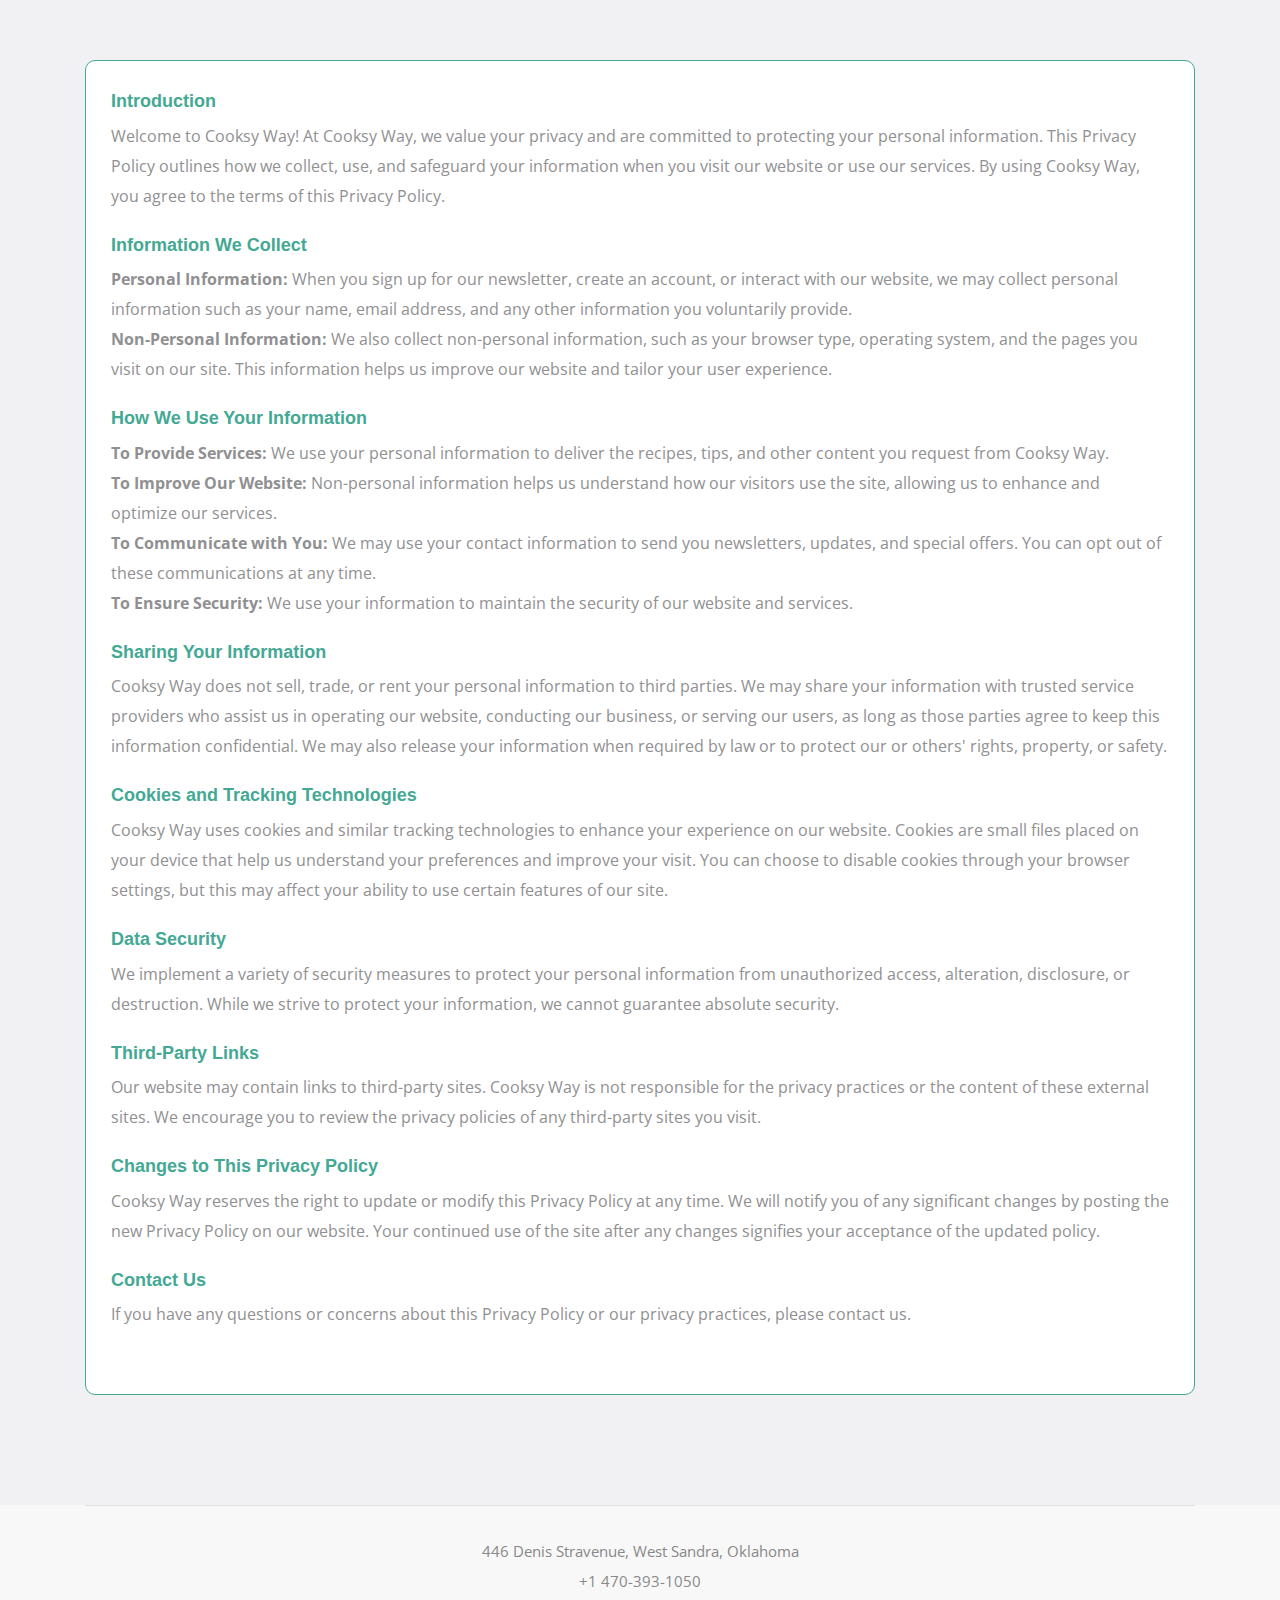
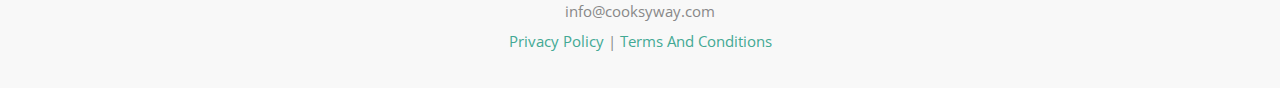
==== commit 5df9a102: "contact details changed" ====
--- a/privacy-policy.html
+++ b/privacy-policy.html
@@ -68,8 +68,8 @@
             <div class="row">
                 <div class="col-xl-12">
                     <p class="copy_right text-center">
-                        121 Linden St, New South Wales, Australia
-                        <br>+61 (02) 9545 4677
+                        446 Denis Stravenue, West Sandra, Oklahoma
+                        <br>+1 470-393-1050
                         <br>
                         info@cooksyway.com
                         <br>
